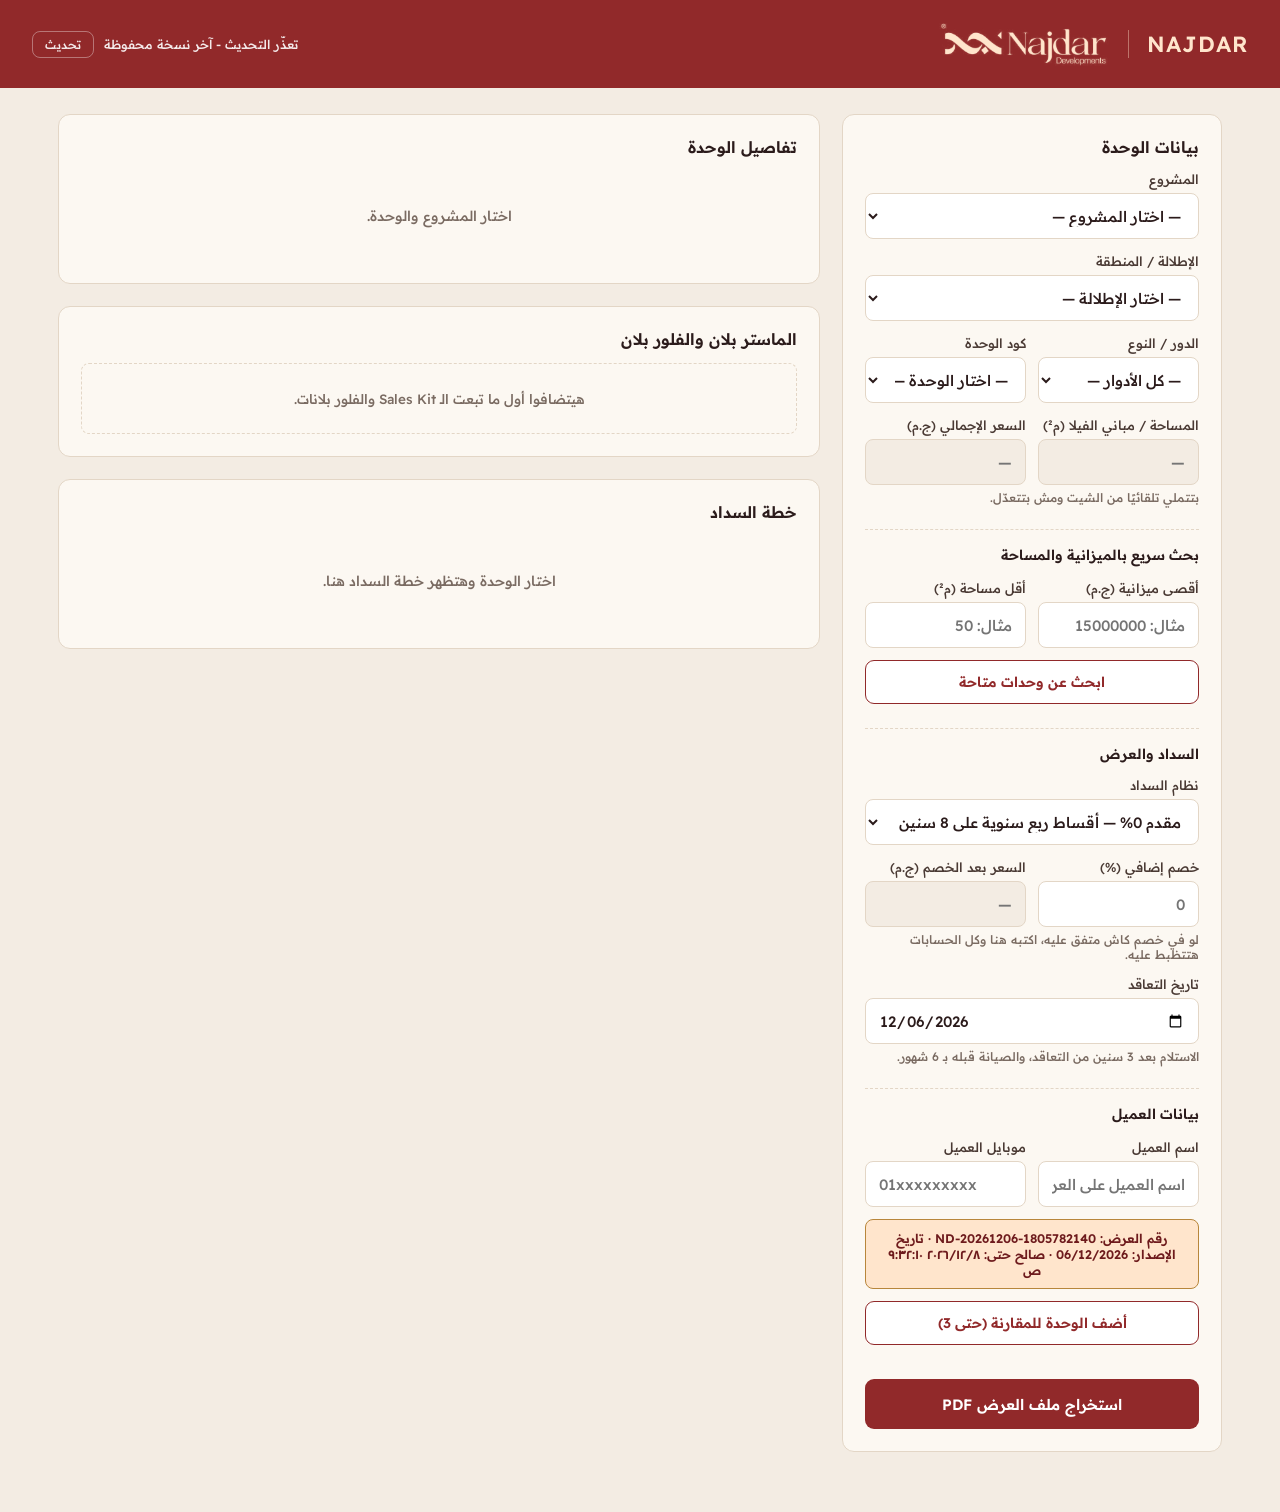
==== index.html @ 5d605995 "Update print statement from 'Hello' to 'Goodbye'" ====
<!DOCTYPE html>
<html lang="ar" dir="rtl">
<head>
<meta charset="UTF-8">
<meta name="viewport" content="width=device-width, initial-scale=1.0, viewport-fit=cover">
<title>NAJDAR — مولّد عروض الأسعار</title>
<link rel="preload" href="5-readex-arabic-600.woff2" as="font" type="font/woff2" crossorigin>
<link rel="preload" href="4-readex-arabic-500.woff2" as="font" type="font/woff2" crossorigin>
<style>
/* arabic */
@font-face {
  font-family: 'Readex Pro';
  font-style: normal;
  font-weight: 500;
  font-display: swap;
  src: url('4-readex-arabic-500.woff2') format('woff2');
  unicode-range: U+0600-06FF, U+0750-077F, U+0870-0891, U+0897-08E1, U+08E3-08FF, U+200C-200E, U+2010-2011, U+204F, U+2E41, U+FB50-FDFF, U+FE70-FE74, U+FE76-FEFC, U+102E0-102FB, U+10E60-10E7E, U+10EC2-10EC7, U+10EC9-10EEE, U+10EF0-10EFF, U+1EE00-1EE03, U+1EE05-1EE1F, U+1EE21-1EE22, U+1EE24, U+1EE27, U+1EE29-1EE32, U+1EE34-1EE37, U+1EE39, U+1EE3B, U+1EE42, U+1EE47, U+1EE49, U+1EE4B, U+1EE4D-1EE4F, U+1EE51-1EE52, U+1EE54, U+1EE57, U+1EE59, U+1EE5B, U+1EE5D, U+1EE5F, U+1EE61-1EE62, U+1EE64, U+1EE67-1EE6A, U+1EE6C-1EE72, U+1EE74-1EE77, U+1EE79-1EE7C, U+1EE7E, U+1EE80-1EE89, U+1EE8B-1EE9B, U+1EEA1-1EEA3, U+1EEA5-1EEA9, U+1EEAB-1EEBB, U+1EEF0-1EEF1;
}
/* latin-ext */
@font-face {
  font-family: 'Readex Pro';
  font-style: normal;
  font-weight: 500;
  font-display: swap;
  src: url('8-readex-latin-ext-500.woff2') format('woff2');
  unicode-range: U+0100-02BA, U+02BD-02C5, U+02C7-02CC, U+02CE-02D7, U+02DD-02FF, U+0304, U+0308, U+0329, U+1D00-1DBF, U+1E00-1E9F, U+1EF2-1EFF, U+2020, U+20A0-20AB, U+20AD-20C4, U+2113, U+2C60-2C7F, U+A720-A7FF;
}
/* latin */
@font-face {
  font-family: 'Readex Pro';
  font-style: normal;
  font-weight: 500;
  font-display: swap;
  src: url('6-readex-latin-500.woff2') format('woff2');
  unicode-range: U+0000-00FF, U+0131, U+0152-0153, U+02BB-02BC, U+02C6, U+02DA, U+02DC, U+0304, U+0308, U+0329, U+2000-206F, U+20AC, U+2122, U+2191, U+2193, U+2212, U+2215, U+FEFF, U+FFFD;
}
/* arabic */
@font-face {
  font-family: 'Readex Pro';
  font-style: normal;
  font-weight: 600;
  font-display: swap;
  src: url('5-readex-arabic-600.woff2') format('woff2');
  unicode-range: U+0600-06FF, U+0750-077F, U+0870-0891, U+0897-08E1, U+08E3-08FF, U+200C-200E, U+2010-2011, U+204F, U+2E41, U+FB50-FDFF, U+FE70-FE74, U+FE76-FEFC, U+102E0-102FB, U+10E60-10E7E, U+10EC2-10EC7, U+10EC9-10EEE, U+10EF0-10EFF, U+1EE00-1EE03, U+1EE05-1EE1F, U+1EE21-1EE22, U+1EE24, U+1EE27, U+1EE29-1EE32, U+1EE34-1EE37, U+1EE39, U+1EE3B, U+1EE42, U+1EE47, U+1EE49, U+1EE4B, U+1EE4D-1EE4F, U+1EE51-1EE52, U+1EE54, U+1EE57, U+1EE59, U+1EE5B, U+1EE5D, U+1EE5F, U+1EE61-1EE62, U+1EE64, U+1EE67-1EE6A, U+1EE6C-1EE72, U+1EE74-1EE77, U+1EE79-1EE7C, U+1EE7E, U+1EE80-1EE89, U+1EE8B-1EE9B, U+1EEA1-1EEA3, U+1EEA5-1EEA9, U+1EEAB-1EEBB, U+1EEF0-1EEF1;
}
/* latin-ext */
@font-face {
  font-family: 'Readex Pro';
  font-style: normal;
  font-weight: 600;
  font-display: swap;
  src: url('9-readex-latin-ext-600.woff2') format('woff2');
  unicode-range: U+0100-02BA, U+02BD-02C5, U+02C7-02CC, U+02CE-02D7, U+02DD-02FF, U+0304, U+0308, U+0329, U+1D00-1DBF, U+1E00-1E9F, U+1EF2-1EFF, U+2020, U+20A0-20AB, U+20AD-20C4, U+2113, U+2C60-2C7F, U+A720-A7FF;
}
/* latin */
@font-face {
  font-family: 'Readex Pro';
  font-style: normal;
  font-weight: 600;
  font-display: swap;
  src: url('7-readex-latin-600.woff2') format('woff2');
  unicode-range: U+0000-00FF, U+0131, U+0152-0153, U+02BB-02BC, U+02C6, U+02DA, U+02DC, U+0304, U+0308, U+0329, U+2000-206F, U+20AC, U+2122, U+2191, U+2193, U+2212, U+2215, U+FEFF, U+FFFD;
}
</style>
<style>
:root{--red:#91292A;--red2:#6E1B1D;--ink:#2B1B1B;--cream:#FFE5CC;--glacier:#F3ECE3;--paper:#FCF8F2;--line:#E3D6C6;--gold:#B8863B;--mut:#7A6B62}
*{box-sizing:border-box;margin:0;padding:0}
html{scroll-padding-top:env(safe-area-inset-top,0px)}
body{padding-top:env(safe-area-inset-top,0px);padding-bottom:env(safe-area-inset-bottom,0px)}
body{font-family:'Readex Pro',sans-serif;background:var(--glacier);color:var(--ink);min-height:100dvh}
header{background:var(--red);color:#fff;padding:22px 32px;display:flex;justify-content:space-between;align-items:center;flex-wrap:wrap;gap:10px}
.brand{display:flex;align-items:center;gap:18px;direction:ltr}
.brand img{height:44px;width:auto;display:block}
.brand span{font-size:22px;font-weight:600;letter-spacing:1px;color:var(--cream);padding-inline-start:18px;border-inline-start:1px solid rgba(255,229,204,.4)}
.sync{font-size:12.5px;opacity:.9;display:flex;gap:10px;align-items:center}
.sync button{background:transparent;color:#fff;border:1px solid rgba(255,255,255,.4);border-radius:8px;padding:5px 12px;font:inherit;font-size:12px;cursor:pointer}
.wrap{max-width:1200px;margin:0 auto;padding:26px 18px 60px;display:grid;grid-template-columns:380px 1fr;gap:22px}
.wrap>*{min-width:0}
@media(max-width:940px){.wrap{grid-template-columns:1fr}}
.card{background:var(--paper);border:1px solid var(--line);border-radius:12px;padding:22px}
.card h2{font-size:16px;font-weight:600;margin-bottom:14px}
label{display:block;font-size:13px;font-weight:500;margin:14px 0 6px;color:#4a3a34}
input,select{width:100%;padding:11px 13px;border:1.5px solid var(--line);border-radius:8px;font:inherit;font-size:15px;background:#fff;color:var(--ink);min-height:46px}
input[readonly]{background:#F3ECE3;color:var(--ink);font-weight:600;cursor:default}
input:focus,select:focus,button:focus-visible,a:focus-visible{outline:2px solid var(--gold);outline-offset:1px}
.row2{display:grid;grid-template-columns:1fr 1fr;gap:12px}
.hint{font-size:12px;color:var(--mut);margin-top:5px}
.btn{width:100%;margin-top:22px;background:var(--red);color:#fff;border:none;border-radius:9px;padding:15px;font:inherit;font-size:15px;font-weight:600;cursor:pointer;display:flex;justify-content:center;align-items:center;text-decoration:none;min-height:50px}
.btn:hover{background:var(--red2)}.btn:disabled{opacity:.6;cursor:wait}
#saveBar{background:var(--cream);color:var(--red2);border:1.5px solid var(--red);margin-top:10px;display:none}
.stack{display:flex;flex-direction:column;gap:22px}
.facts{display:grid;grid-template-columns:repeat(4,1fr);gap:10px}
@media(max-width:640px){.facts{grid-template-columns:repeat(2,1fr)}}
.fact{background:#fff;border:1px solid var(--line);border-radius:8px;padding:11px 13px}
.fact span{font-size:12px;color:var(--mut)}
.fact b{display:block;font-size:16px;margin-top:3px;direction:ltr;text-align:right}
.fact.key b{color:var(--red)}
.tbl{max-height:440px;overflow:auto;border:1px solid var(--line);border-radius:8px;background:#fff;margin-top:14px}
table{width:100%;border-collapse:collapse;font-size:13px;direction:rtl}
th{position:sticky;top:0;background:var(--red);color:#fff;font-weight:500;padding:9px 10px;text-align:right}
td{padding:7px 10px;border-bottom:1px solid #f0e8dc;white-space:nowrap}
tr.dp td{background:#F6EBDD;font-weight:600}
tr.mt td{background:#FFE5CC;font-weight:600;color:var(--red2)}
tr.tot td{background:var(--red);color:#fff;font-weight:600}
.empty{padding:36px 16px;text-align:center;color:var(--mut);font-size:14px}
.ph{border:1.5px dashed var(--line);border-radius:8px;padding:26px;text-align:center;color:var(--mut);font-size:13.5px}
#toast{position:fixed;bottom:20px;left:50%;transform:translateX(-50%);background:var(--red2);color:#fff;padding:11px 18px;border-radius:9px;font-size:14px;opacity:0;transition:opacity .25s;pointer-events:none;max-width:88%;text-align:center}
h2.sec{font-size:14px;font-weight:600;margin:24px 0 2px;padding-top:16px;border-top:1px dashed var(--line)}
.btn2{width:100%;margin-top:12px;background:#fff;color:var(--red);border:1.5px solid var(--red);border-radius:9px;padding:11px;font:inherit;font-size:14px;font-weight:600;cursor:pointer;min-height:44px}
.btn2:hover{background:var(--cream)}
.offerline{margin-top:12px;background:var(--cream);border:1px solid var(--gold);border-radius:8px;padding:10px 12px;font-size:12.5px;color:var(--red2);font-weight:600;text-align:center}
#results{margin-top:12px;display:none;border:1px solid var(--line);border-radius:8px;background:#fff;max-height:280px;overflow:auto}
.resrow{display:flex;justify-content:space-between;align-items:center;gap:8px;padding:10px 12px;border-bottom:1px solid #f0e8dc;cursor:pointer;font-size:13.5px}
.resrow:hover{background:var(--cream)}
.resrow .c{font-weight:600;direction:ltr}
.resrow .d{color:var(--mut);font-size:12px}
.chips{display:flex;flex-wrap:wrap;gap:8px;margin-top:12px}
.chip{background:var(--red);color:#fff;border-radius:20px;padding:5px 12px;font-size:12.5px;display:flex;gap:8px;align-items:center;direction:ltr}
.chip button{background:transparent;border:none;color:#fff;cursor:pointer;font-size:14px;padding:0}
.cmptbl{overflow-x:auto;border:1px solid var(--line);border-radius:8px;background:#fff}
.cmptbl table{direction:rtl}
.cmptbl th,.cmptbl td{text-align:right;white-space:nowrap}
.cmptbl th:first-child{position:sticky;right:0;background:var(--red)}
.cmptbl td:first-child{position:sticky;right:0;background:#FBF7F1;font-weight:600}

</style>
</head>
<body>
<header>
  <div class="brand"><img id="logoImg" alt="Najdar Developments"><span>NAJDAR</span></div>
  <div class="sync"><span id="syncTxt">جاري تحميل الوحدات…</span><button id="refreshBtn" type="button">تحديث</button></div>
</header>
<div class="wrap">
  <div class="card">
    <h2>بيانات الوحدة</h2>
    <label for="project">المشروع</label>
    <select id="project"></select>
    <label for="view">الإطلالة / المنطقة</label>
    <select id="view"></select>
    <div class="row2">
      <div><label for="level">الدور / النوع</label><select id="level"></select></div>
      <div><label for="unit">كود الوحدة</label><select id="unit"></select></div>
    </div>
    <div class="row2">
      <div><label for="area">المساحة / مباني الفيلا (م²)</label><input id="area" type="text" readonly tabindex="-1" placeholder="—"></div>
      <div><label for="price">السعر الإجمالي (ج.م)</label><input id="price" type="text" readonly tabindex="-1" placeholder="—"></div>
    </div>
    <div class="hint">بتتملي تلقائيًا من الشيت ومش بتتعدّل.</div>
    <h2 class="sec">بحث سريع بالميزانية والمساحة</h2>
    <div class="row2">
      <div><label for="budget">أقصى ميزانية (ج.م)</label><input id="budget" type="number" min="0" inputmode="numeric" placeholder="مثال: 15000000"></div>
      <div><label for="minArea">أقل مساحة (م²)</label><input id="minArea" type="number" min="0" inputmode="numeric" placeholder="مثال: 50"></div>
    </div>
    <button class="btn2" id="searchBtn" type="button">ابحث عن وحدات متاحة</button>
    <div id="results"></div>
    <h2 class="sec">السداد والعرض</h2>
    <label for="plan">نظام السداد</label>
    <select id="plan">
      <option value="a">مقدم 0% — أقساط ربع سنوية على 8 سنين</option>
      <option value="b">مقدم 5% — أقساط ربع سنوية على 9 سنين</option>
      <option value="c">مقدم 10% — أقساط ربع سنوية على 10 سنين</option>
    </select>
    <div class="row2">
      <div><label for="disc">خصم إضافي (%)</label><input id="disc" type="number" min="0" max="90" step="0.5" inputmode="decimal" placeholder="0"></div>
      <div><label for="netPrice">السعر بعد الخصم (ج.م)</label><input id="netPrice" type="text" readonly tabindex="-1" placeholder="—"></div>
    </div>
    <div class="hint">لو في خصم كاش متفق عليه، اكتبه هنا وكل الحسابات هتتظبط عليه.</div>
    <label for="dpDate">تاريخ التعاقد</label>
    <input id="dpDate" type="date">
    <div class="hint">الاستلام بعد 3 سنين من التعاقد، والصيانة قبله بـ 6 شهور.</div>
    <h2 class="sec">بيانات العميل</h2>
    <div class="row2">
      <div><label for="cName">اسم العميل</label><input id="cName" maxlength="45" type="text" placeholder="اسم العميل على العرض"></div>
      <div><label for="cPhone">موبايل العميل</label><input id="cPhone" maxlength="22" type="tel" inputmode="tel" placeholder="01xxxxxxxxx"></div>
    </div>
    <div class="offerline" id="offerLine"></div>
    <button class="btn2" id="cmpBtn" type="button">أضف الوحدة للمقارنة (حتى 3)</button>
    <div class="chips" id="chips"></div>
    <button class="btn" id="exportBtn" type="button">استخراج ملف العرض PDF</button>
    <a class="btn" id="saveBar" target="_blank" rel="noopener">افتح / احفظ ملف الـ PDF</a>
  </div>
  <div class="stack">
    <div class="card">
      <h2>تفاصيل الوحدة</h2>
      <div id="unitInfo"><div class="empty">اختار المشروع والوحدة.</div></div>
    </div>
    <div class="card" id="cmpCard" style="display:none">
      <h2>مقارنة الوحدات</h2>
      <div id="cmpArea"></div>
    </div>
    <div class="card">
      <h2>الماستر بلان والفلور بلان</h2>
      <div class="ph">هيتضافوا أول ما تبعت الـ Sales Kit والفلور بلانات.</div>
    </div>
    <div class="card">
      <h2>خطة السداد <span id="planTag" style="font-weight:400;font-size:13px;color:var(--mut)"></span></h2>
      <div id="payArea"><div class="empty">اختار الوحدة وهتظهر خطة السداد هنا.</div></div>
    </div>
  </div>
</div>
<div id="toast" role="status"></div>
<script src="2-units-data.js"></script>
<script>
const LOGO='[data-uri]';  /* لوجو Najdar (كريمي شفاف) */
const CONFIG = {
  SHEET_XLSX_URL: 'https://docs.google.com/spreadsheets/d/1DQTmWHmKkkNNI5mcQDg3P0dzelndi-9m/export?format=xlsx',
  AVAILABLE_WORDS: ['available','متاح'],
  AUTO_REFRESH_SEC: 3600,
  MAINT_PCT: 0.10,
  MAINT_MONTHS_BEFORE: 6,
  DELIVERY_MONTHS: 36,
  SALES_KIT_PAGES: [],
};
const PLANS = {
  a:{name:'0% DP — 8 Years',  ar:'مقدم 0% — 8 سنين',  dp:0,    n:32},
  b:{name:'5% DP — 9 Years',  ar:'مقدم 5% — 9 سنين',  dp:.05,  n:36},
  c:{name:'10% DP — 10 Years',ar:'مقدم 10% — 10 سنين',dp:.10,  n:40},
};
const PROJECTS = {halo:'Halo Mall', meray:'Meray 2'};
const ISSUED = new Date();
const EXPIRES = new Date(ISSUED.getTime()+48*60*60*1000);
const OFFER_NO = 'ND-' + ISSUED.getFullYear() + String(ISSUED.getMonth()+1).padStart(2,'0') + String(ISSUED.getDate()).padStart(2,'0') + '-' + String(crypto.getRandomValues(new Uint32Array(1))[0]);
const $ = id => document.getElementById(id);
$('logoImg').src=LOGO;
const fmt = n => Math.round(n).toLocaleString('en-US');
const pct = p => (p*100).toFixed(3).replace(/\.?0+$/,'') + '%';
const dstr = d => String(d.getDate()).padStart(2,'0')+'/'+String(d.getMonth()+1).padStart(2,'0')+'/'+d.getFullYear();
function addMonths(d,m){ const x=new Date(d), day=x.getDate(); x.setDate(1); x.setMonth(x.getMonth()+m); const last=new Date(x.getFullYear(),x.getMonth()+1,0).getDate(); x.setDate(Math.min(day,last)); return x; }
function toast(m,ms){ const t=$('toast'); t.textContent=m; t.style.opacity=1; clearTimeout(t._h); t._h=setTimeout(()=>t.style.opacity=0,ms||3500); }
$('offerLine').textContent = 'رقم العرض: '+OFFER_NO+' · تاريخ الإصدار: '+dstr(ISSUED)+' · صالح حتى: '+EXPIRES.toLocaleString('ar-EG',{timeZone:'Africa/Cairo'});

/* ============ تحميل الوحدات: لايف من الشيت، واحتياطي النسخة المحفوظة ============ */
const num = v => { const n=parseFloat(String(v==null?'':v).replace(/[^0-9.\-]/g,'')); return isNaN(n)?0:n; };
const isAvail = u => CONFIG.AVAILABLE_WORDS.some(w=>String(u.status||'').trim().toLowerCase()===w.toLowerCase());
function mapSheetRows(header, rows, mapper){
  const H=header.map(h=>String(h||'').trim().toLowerCase()), ix=n=>H.indexOf(n.trim().toLowerCase());
  return rows.map(r=>mapper(ix,r)).filter(u=>u&&u.code);
}
function unitsFromWorkbook(wb){
  const out=[];
  const halo=wb.Sheets['Inventory'];
  if(halo){
    const rows=XLSX.utils.sheet_to_json(halo,{header:1,defval:''});
    if(rows.length>1) out.push(...mapSheetRows(rows[0],rows.slice(1),(ix,r)=>{
      const g=n=>{const i=ix(n); return i<0?'':r[i];};
      const u={p:'halo',view:String(g('View')).trim(),level:String(g('Level')).trim(),code:String(g('Code')).trim(),
        typ:String(g('Actev.')).trim(),inA:num(g('Indoor Area')),outA:num(g('Outdoor Area')),inM:num(g('Indoor Meter Price')),
        outM:num(g('Outdoor Meter Price')),inP:num(g('INdoor Price')),outP:num(g('Outdoor Price')),total:num(g('Total Price')),status:String(g('Status')).trim()};
      if(!u.total) u.total=u.inP+u.outP;
      return u;
    }).filter(isAvail));
  }
  const mer=wb.Sheets['Meray 2 Availability'];
  if(mer){
    const rows=XLSX.utils.sheet_to_json(mer,{header:1,defval:''});
    /* الصف الأول عنوان المشروع، التاني هو الهيدر */
    const hi=rows.findIndex(r=>r.some(c=>String(c).toLowerCase().includes('villa')));
    if(hi>=0) out.push(...mapSheetRows(rows[hi],rows.slice(hi+1),(ix,r)=>{
      const g=n=>{const i=ix(n); return i<0?'':r[i];};
      const status=String(r[12]||'').trim();
      const no=String(g('VILLA NO')).trim();
      if(!no) return null;
      return {p:'meray',view:'Compound A',level:String(g('TYPE')).trim(),code:'V'+no,typ:String(g('TYPE')).trim(),
        inA:num(g('T. Building Area Net SQM')),outA:num(g('GARDEN')),inM:0,outM:0,inP:0,outP:0,
        total:num(g(' T. Price ')),status,land:num(g('Land Area SQM')),roof:num(g('open area in roof'))};
    }).filter(isAvail));
  }
  return out;
}
let UNITS=[], _xlsxP=null;
function ensureXLSX(){
  if(window.XLSX) return Promise.resolve();
  if(!_xlsxP) _xlsxP=new Promise((res,rej)=>{
    const s=document.createElement('script'); s.src='3-xlsx.full.min.js';
    s.onload=res; s.onerror=()=>{ _xlsxP=null; rej(new Error('xlsx lib failed')); };
    document.head.appendChild(s);
  });
  return _xlsxP;
}
function setUnits(list){ UNITS=list; keepSelection(fillProjects); CMP=CMP.filter(c=>findUnit(c)); renderCmp(); $('saveBar').style.display='none'; }
function syncLabel(){
  let t=''; try{ t=localStorage.getItem('nd_time'); }catch(e){}
  const tm=t?new Date(t):null;
  return tm?tm.toLocaleTimeString('ar-EG',{hour:'2-digit',minute:'2-digit'})+' '+tm.toLocaleDateString('ar-EG',{day:'numeric',month:'numeric'}):'';
}
async function loadUnits(manual){
  if(!UNITS.length){
    let cached=null;
    try{ cached=JSON.parse(localStorage.getItem('nd_units')||'null'); }catch(e){}
    setUnits((cached&&cached.length)?cached:BAKED_UNITS);
    $('syncTxt').textContent=cached?('آخر نسخة محفوظة: '+syncLabel()):'وحدات محفوظة — 21/11/2026';
  }
  if(manual) $('syncTxt').textContent='جاري التحديث…';
  try{
    await ensureXLSX();
    const r=await fetch(CONFIG.SHEET_XLSX_URL+(CONFIG.SHEET_XLSX_URL.includes('?')?'&':'?')+'t='+Date.now(),{cache:'no-store',credentials:'omit',signal:AbortSignal.timeout(15000)});
    if(!r.ok) throw new Error('HTTP '+r.status);
    const wb=XLSX.read(await r.arrayBuffer(),{type:'array'});
    const live=unitsFromWorkbook(wb);
    if(!wb.Sheets['Inventory'] || !wb.Sheets['Meray 2 Availability']) throw new Error('missing required tabs');
    setUnits(live);
    try{ localStorage.setItem('nd_units',JSON.stringify(live)); localStorage.setItem('nd_time',new Date().toISOString()); }catch(e){}
    $('syncTxt').textContent='محدّث لايف من الشيت — '+syncLabel();
    if(manual) toast('اتحدّثت الوحدات من الشيت.');
  }catch(e){
    $('syncTxt').textContent='تعذّر التحديث - آخر نسخة محفوظة '+syncLabel();
    if(manual) toast('مقدرتش أوصل للشيت لايف. بعرض آخر نسخة محفوظة.');
  }
  lastLoad=Date.now();
}
let lastLoad=0;
function keepSelection(fn){
  const pr=$('project').value, v=$('view').value, l=$('level').value, c=$('unit').value, oldP=$('price').value;
  fn();
  if(pr){ $('project').value=pr; fillViews(); }
  if(v){ $('view').value=v; fillLevels(); }
  if(l){ $('level').value=l; fillCodes(); }
  if(c){
    $('unit').value=c;
    if($('unit').value===c){ showUnit(); if(oldP && $('price').value!==oldP) toast('سعر الوحدة '+c+' اتغيّر في الشيت — راجع العرض.',6000); }
    else toast('الوحدة '+c+' بقت مش متاحة (اتباعت أو اتشالت).',6000);
  }
}
if(CONFIG.AUTO_REFRESH_SEC>0){
  setInterval(()=>{ if(!document.hidden) loadUnits(false); }, CONFIG.AUTO_REFRESH_SEC*1000);
  document.addEventListener('visibilitychange',()=>{ if(!document.hidden && Date.now()-lastLoad>3600000) loadUnits(false); });
}

/* ============ القوايم ============ */
const uniq = a => [...new Set(a)].filter(x=>x!==''&&x!=null);
function opts(list,ph){ return '<option value="">'+ph+'</option>'+list.map(v=>`<option>${v}</option>`).join(''); }
function fillProjects(){
  const ps=uniq(UNITS.map(u=>u.p));
  $('project').innerHTML='<option value="">— اختار المشروع —</option>'+ps.map(p=>`<option value="${p}">${PROJECTS[p]||p}</option>`).join('');
  fillViews();
}
function fillViews(){
  const p=$('project').value;
  $('view').innerHTML=opts(uniq(UNITS.filter(u=>!p||u.p===p).map(u=>u.view)).sort(),'— اختار الإطلالة —');
  fillLevels();
}
function fillLevels(){
  const p=$('project').value, v=$('view').value;
  const L=uniq(UNITS.filter(u=>(!p||u.p===p)&&(!v||u.view===v)).map(u=>u.level));
  $('level').innerHTML=opts(L,'— كل الأدوار —'); fillCodes();
}
function fillCodes(){
  const p=$('project').value, v=$('view').value, l=$('level').value;
  const L=UNITS.filter(u=>(!p||u.p===p)&&(!v||u.view===v)&&(!l||u.level===l));
  $('unit').innerHTML='<option value="">'+(L.length?'— اختار الوحدة —':'مفيش وحدات متاحة')+'</option>'+L.map(u=>`<option value="${u.code}">${u.code}</option>`).join('');
  showUnit();
}
const cur = () => UNITS.find(u=>u.code===$('unit').value && (!$('project').value||u.p===$('project').value) && (!$('view').value||u.view===$('view').value));
const unitArea = u => +(u.land ? u.inA : u.inA+u.outA).toFixed(2);
function discPct(){ return Math.min(Math.max(parseFloat($('disc').value)||0,0),90)/100; }
function showUnit(){
  const u=cur(), d=discPct();
  $('area').value=u?unitArea(u):'';
  $('price').value=u?Math.round(u.total):'';
  $('netPrice').value=u&&d>0?fmt(u.total*(1-d)):'';
  if(!u){ $('unitInfo').innerHTML='<div class="empty">اختار المشروع والوحدة.</div>'; renderTable(); return; }
  let facts=`<div class="fact"><span>الكود</span><b>${u.code}</b></div>
    <div class="fact"><span>المشروع</span><b>${PROJECTS[u.p]||u.p}</b></div>
    <div class="fact"><span>الإطلالة / الدور</span><b>${[u.view,u.level].filter(Boolean).join(' / ')||'—'}</b></div>
    <div class="fact"><span>النشاط</span><b>${u.typ||'—'}</b></div>`;
  if(u.land){ facts+=`<div class="fact"><span>مساحة الأرض</span><b>${u.land} م²</b></div>
    <div class="fact"><span>مساحة المباني</span><b>${u.inA} م²</b></div>
    <div class="fact"><span>الجاردن</span><b>${u.outA} م²</b></div>
    <div class="fact"><span>الروف المفتوح</span><b>${u.roof} م²</b></div>`; }
  else { facts+=`<div class="fact"><span>مساحة داخلية</span><b>${u.inA} م²</b></div>
    <div class="fact"><span>مساحة خارجية</span><b>${u.outA} م²</b></div>
    <div class="fact"><span>سعر المتر داخلي</span><b>${fmt(u.inM)}</b></div>`; }
  facts+=`<div class="fact key"><span>الإجمالي</span><b>${fmt(u.total)}</b></div>`;
  $('unitInfo').innerHTML=`<div class="facts">${facts}</div>`;
  renderTable();
}

/* ============ البحث العكسي ============ */
function doSearch(){
  const b=parseFloat($('budget').value)||0, a=parseFloat($('minArea').value)||0;
  if(!b&&!a){ toast('اكتب ميزانية أو مساحة الأول.'); return; }
  const L=UNITS.filter(u=>(!b||u.total<=b)&&(!a||unitArea(u)>=a)).sort((x,y)=>x.total-y.total);
  const R=$('results');
  if(!L.length){ R.style.display='block'; R.innerHTML='<div class="empty">مفيش وحدات مطابقة — جرّب توسّع البحث.</div>'; return; }
  R.style.display='block';
  R.innerHTML=L.slice(0,40).map(u=>`<div class="resrow" data-p="${u.p}" data-v="${u.view}" data-l="${u.level}" data-c="${u.code}">
    <span class="c">${u.code}</span><span class="d">${PROJECTS[u.p]||u.p} · ${unitArea(u)} م²</span><span class="c">${fmt(u.total)}</span></div>`).join('')
    +(L.length>40?`<div class="hint" style="padding:8px 12px">+ ${L.length-40} وحدة تانية — ضيّق البحث.</div>`:'');
  R.querySelectorAll('.resrow').forEach(el=>el.addEventListener('click',()=>{
    $('project').value=el.dataset.p; fillViews();
    $('view').value=el.dataset.v; fillLevels();
    if(el.dataset.l){ $('level').value=el.dataset.l; fillCodes(); }
    $('unit').value=el.dataset.c; showUnit();
    R.style.display='none';
    window.scrollTo({top:0,behavior:'smooth'});
    toast('اتختارت الوحدة '+el.dataset.c);
  }));
}

/* ============ حسابات السداد ============ */
function scheduleFor(u, planKey, d0, disc){
  const list=u.total, P=list*(1-(disc||0));
  if(P<=0) return null;
  const pl=PLANS[planKey], rows=[];
  const q=(1-pl.dp)/pl.n;
  if(pl.dp>0) rows.push({kind:'dp',name:'المقدم',en:'Down Payment',date:new Date(d0),amt:P*pl.dp,pct:pl.dp});
  for(let i=1;i<=pl.n;i++)
    rows.push({kind:'in',name:'القسط '+i,en:'Installment '+i,date:addMonths(d0,(pl.dp>0?i:i-1)*3),amt:P*q,pct:q});
  const mDate=addMonths(d0,CONFIG.DELIVERY_MONTHS-CONFIG.MAINT_MONTHS_BEFORE);
  const mRow={kind:'mt',name:'الصيانة (10%)',en:'Maintenance (10%)',date:mDate,amt:P*CONFIG.MAINT_PCT,pct:CONFIG.MAINT_PCT};
  const at=rows.findIndex(r=>r.date>mDate); at<0?rows.push(mRow):rows.splice(at,0,mRow);
  return {rows,P,list,pl,q,maint:mRow.amt,mDate,deliver:addMonths(d0,CONFIG.DELIVERY_MONTHS),d0,
    monthly:P*q/3, grand:P+mRow.amt};
}
function schedule(){
  const u=cur(); if(!u) return null;
  return scheduleFor(u, $('plan').value, $('dpDate').valueAsDate||new Date(), discPct());
}
function renderTable(){
  const s=schedule(); $('planTag').textContent=s?'· '+s.pl.ar:'';
  if(!s){ $('payArea').innerHTML='<div class="empty">اختار الوحدة وهتظهر خطة السداد هنا.</div>'; return; }
  const d=discPct();
  let h=`<div class="facts">
    <div class="fact"><span>السعر${d>0?' (قبل الخصم)':''}</span><b>${fmt(s.list)}</b></div>
    ${d>0?`<div class="fact key"><span>بعد خصم ${pct(d)}</span><b>${fmt(s.P)}</b></div>`:''}
    <div class="fact"><span>المقدم (${Math.round(s.pl.dp*100)}%)</span><b>${fmt(s.P*s.pl.dp)}</b></div>
    <div class="fact key"><span>القسط الربع سنوي</span><b>${fmt(s.P*s.q)}</b></div>
    <div class="fact"><span>المعادل الشهري</span><b>${fmt(s.monthly)}</b></div>
    <div class="fact"><span>الصيانة (10%) — ${dstr(s.mDate)}</span><b>${fmt(s.maint)}</b></div>
    <div class="fact key"><span>الإجمالي شامل الصيانة</span><b>${fmt(s.grand)}</b></div></div>
    <div class="hint">الاستلام المتوقع: ${dstr(s.deliver)} · الصيانة خارج السعر وبتتدفع قبل الاستلام بـ 6 شهور.</div>
    <div class="tbl"><table><thead><tr><th>البند</th><th>التاريخ</th><th>المبلغ (ج.م)</th><th>%</th></tr></thead><tbody>`;
  s.rows.forEach(r=>{ h+=`<tr class="${r.kind==='in'?'':r.kind}"><td>${r.name}</td><td>${dstr(r.date)}</td><td>${fmt(r.amt)}</td><td>${pct(r.pct)}</td></tr>`; });
  h+=`<tr class="tot"><td>الإجمالي (سعر الوحدة)</td><td></td><td>${fmt(s.P)}</td><td>100%</td></tr>
      <tr class="tot"><td>الصيانة (خارج السعر)</td><td></td><td>${fmt(s.maint)}</td><td>10%</td></tr>
      <tr class="tot"><td>الإجمالي شامل الصيانة</td><td></td><td>${fmt(s.grand)}</td><td></td></tr></tbody></table></div>`;
  $('payArea').innerHTML=h;
}

/* ============ المقارنة ============ */
let CMP=[];
function findUnit(code){ return UNITS.find(u=>u.code===code); }
function renderCmp(){
  const box=$('cmpCard');
  if(!CMP.length){ box.style.display='none'; $('chips').innerHTML=''; return; }
  box.style.display='block';
  $('chips').innerHTML=CMP.map(c=>`<span class="chip">${c}<button type="button" data-c="${c}" title="إزالة">×</button></span>`).join('');
  $('chips').querySelectorAll('button').forEach(b=>b.addEventListener('click',()=>{ CMP=CMP.filter(x=>x!==b.dataset.c); renderCmp(); }));
  const d0=$('dpDate').valueAsDate||new Date(), disc=discPct();
  const us=CMP.map(findUnit).filter(Boolean);
  const rowsDef=[
    ['المشروع',u=>PROJECTS[u.p]||u.p],
    ['الإطلالة / الدور',u=>[u.view,u.level].filter(Boolean).join(' / ')||'—'],
    ['المساحة',u=>unitArea(u)+' م²'],
    ['السعر',u=>fmt(u.total*(1-disc))],
    ['القسط الربع سنوي',u=>{const s=scheduleFor(u,$('plan').value,d0,disc);return fmt(s.P*s.q);}],
    ['المعادل الشهري',u=>{const s=scheduleFor(u,$('plan').value,d0,disc);return fmt(s.monthly);}],
    ['الصيانة (10%)',u=>{const s=scheduleFor(u,$('plan').value,d0,disc);return fmt(s.maint);}],
    ['الإجمالي شامل الصيانة',u=>{const s=scheduleFor(u,$('plan').value,d0,disc);return fmt(s.grand);}],
  ];
  let h='<div class="cmptbl"><table><thead><tr><th></th>'+us.map(u=>`<th>${u.code}</th>`).join('')+'</tr></thead><tbody>';
  rowsDef.forEach(rw=>{ h+='<tr><td>'+rw[0]+'</td>'+us.map(u=>`<td>${rw[1](u)}</td>`).join('')+'</tr>'; });
  h+='</tbody></table></div><div class="hint">الحسابات على نظام السداد والخصم المختارين حاليًا.</div>';
  $('cmpArea').innerHTML=h;
}

/* ============ PDF ============ */
const _arCache={};
function arImg(str,pt,weight,color){
  const key=str+'|'+pt+'|'+weight+'|'+color;
  if(_arCache[key]) return _arCache[key];
  const SS=3, fs=pt*SS;
  const c=document.createElement('canvas'), x=c.getContext('2d');
  x.font=weight+' '+fs+'px "Readex Pro"'; x.direction='rtl';
  const w=Math.ceil(x.measureText(str).width)+2*SS;
  c.width=w; c.height=Math.ceil(fs*1.5);
  x.font=weight+' '+fs+'px "Readex Pro"'; x.direction='rtl';
  x.fillStyle=color; x.textBaseline='alphabetic'; x.textAlign='left';
  x.fillText(str,SS,fs*1.15);
  const out={data:c.toDataURL('image/png'),w_mm:w/SS*0.2646,h_mm:c.height/SS*0.2646,asc_mm:fs*1.15/SS*0.2646};
  _arCache[key]=out; return out;
}
function arText(doc,str,x,baseY,o){
  o=o||{}; const img=arImg(String(str),o.pt||9,o.weight||500,o.color||'#2B1B1B');
  let ix=x; if(o.align==='right') ix=x-img.w_mm; else if(o.align==='center') ix=x-img.w_mm/2;
  doc.addImage(img.data,'PNG',ix,baseY-img.asc_mm,img.w_mm,img.h_mm);
  return img.w_mm;
}
function drawPaymentPage(doc,W,H,s,u){
  const INK='#2B1B1B',RED='#91292A',MUT='#7A6B62',LINE='#E3D6C6';
  doc.setFillColor('#F3ECE3'); doc.rect(0,0,W,H,'F');
  const TW=210, X0=(W-TW)/2, MT=12, HB=30; doc.setFillColor(RED); doc.rect(X0,MT,TW,HB,'F');
  doc.addImage(LOGO,'PNG',X0+TW-34,MT+3,30,30*134/522);
  arText(doc,'خطة السداد — '+s.pl.ar,X0+6,MT+9,{pt:13,weight:600,color:'#FFFFFF'});
  const info1='الوحدة: '+u.code+' · المشروع: '+(PROJECTS[u.p]||u.p)+' · '+[u.view,u.level].filter(Boolean).join(' / ');
  const info2='المساحة: '+unitArea(u)+' م² · التعاقد: '+dstr(s.d0)+' · الاستلام: '+dstr(s.deliver);
  arText(doc,info1,X0+6,MT+16,{pt:8.5,color:'#FFE5CC'});
  arText(doc,info2,X0+6,MT+22,{pt:8.5,color:'#FFE5CC'});
  const cn=$('cName').value.trim(), cp=$('cPhone').value.trim();
  arText(doc,(cn?'العميل: '+cn:'')+(cn&&cp?' · ':'')+(cp?'موبايل: '+cp:''),X0+TW-38,MT+16,{pt:8.5,color:'#FFE5CC',align:'right'});
  arText(doc,'رقم العرض: '+OFFER_NO+' · الإصدار: '+dstr(ISSUED)+' · ساري 48 ساعة',X0+TW-38,MT+22,{pt:8.5,color:'#FFE5CC',align:'right'});
  let y=MT+HB;
  arText(doc,'المعادل الشهري: '+fmt(s.monthly)+' ج.م · الإجمالي شامل الصيانة: '+fmt(s.grand)+' ج.م',X0+TW/2,y+6,{pt:9,weight:600,color:RED,align:'center'}); y+=9;
  const d=discPct();
  if(d>0){
    arText(doc,'سعر الوحدة: '+fmt(s.list)+' ج.م · خصم إضافي: '+pct(d)+' · السعر بعد الخصم: '+fmt(s.P)+' ج.م',X0+TW/2,y+7,{pt:9.5,weight:600,color:RED,align:'center'});
    y+=10;
  }
  const all=s.rows.map(r=>({ar:r.name,v:[dstr(r.date),fmt(r.amt),pct(r.pct)],kind:r.kind}));
  all.push({ar:'الإجمالي (سعر الوحدة)',v:['',fmt(s.P),'100%'],kind:'tot'});
  all.push({ar:'الصيانة (خارج السعر)',v:['',fmt(s.maint),'10%'],kind:'tot'});
  all.push({ar:'الإجمالي شامل الصيانة',v:['',fmt(s.grand),''],kind:'tot'});
  const x0=X0, tw=TW, topY=y, botY=H-13;
  const rh=Math.min(8.5,(botY-topY)/(all.length+1)), fs=Math.min(10,rh*2.0);
  const cw=[tw*.36,tw*.20,tw*.28,tw*.16];
  let yy=topY;
  const line=(arName,vals,fill,color,bold)=>{
    doc.setFillColor(fill); doc.setDrawColor(LINE); doc.rect(x0,yy,tw,rh,'FD');
    doc.setTextColor(color); doc.setFont('helvetica',bold?'bold':'normal'); doc.setFontSize(fs);
    let x=x0;
    arText(doc,arName,x+tw-4,yy+rh/2+fs*0.09,{pt:fs*0.95,weight:bold?600:500,color:color,align:'right'});
    vals.forEach((v,i)=>{ const cx=x+tw-cw[0]-cw.slice(1).slice(0,i+1).reduce((a,b)=>a+b,0);
      if(/[\u0600-\u06ff]/.test(String(v))) arText(doc,v,cx+cw[i+1]-4,yy+rh/2+fs*0.09,{pt:fs*0.95,weight:600,color,align:'right'}); else doc.text(String(v),cx+cw[i+1]-4,yy+rh/2+fs*0.125,{align:'right'}); });
    yy+=rh;
  };
  line('البند',['التاريخ','المبلغ (ج.م)','النسبة'],RED,'#FFFFFF',true);
  all.forEach((r,i)=>line(r.ar,r.v, r.kind==='mt'?'#FFE5CC':r.kind==='dp'?'#F6EBDD':r.kind==='tot'?RED:(i%2?'#FBF7F1':'#FFFFFF'), r.kind==='mt'?'#6E1B1D':r.kind==='tot'?'#FFFFFF':INK, r.kind!=='in'));
  arText(doc,'العرض ساري لمدة 48 ساعة من تاريخ الإصدار · Najdar Developments',W/2,H-6,{pt:8,color:MUT,align:'center'});
}
function drawComparePage(doc,W,H,us){
  const RED='#91292A',INK='#2B1B1B',MUT='#7A6B62',LINE='#E3D6C6';
  doc.setFillColor('#F3ECE3'); doc.rect(0,0,W,H,'F');
  const TW=210, X0=(W-TW)/2, MT=14;
  doc.setFillColor(RED); doc.rect(X0+TW-37,MT-4,37,13,'F'); doc.addImage(LOGO,'PNG',X0+TW-34,MT-2,30,30*134/522);
  arText(doc,'مقارنة الوحدات — '+PLANS[$('plan').value].ar,X0,MT+8,{pt:13,weight:600,color:RED});
  const d0=$('dpDate').valueAsDate||new Date(), disc=discPct();
  const rows=[
    ['المشروع',u=>PROJECTS[u.p]||u.p,1],
    ['الإطلالة / الدور',u=>[u.view,u.level].filter(Boolean).join(' / ')||'—',1],
    ['المساحة (م²)',u=>String(unitArea(u)),0],
    ['السعر (ج.م)',u=>fmt(u.total*(1-disc)),0],
    ['القسط الربع سنوي',u=>fmt(scheduleFor(u,$('plan').value,d0,disc).P*scheduleFor(u,$('plan').value,d0,disc).q),0],
    ['المعادل الشهري',u=>fmt(scheduleFor(u,$('plan').value,d0,disc).monthly),0],
    ['الصيانة (10%)',u=>fmt(scheduleFor(u,$('plan').value,d0,disc).maint),0],
    ['الإجمالي شامل الصيانة',u=>fmt(scheduleFor(u,$('plan').value,d0,disc).grand),0],
  ];
  const lw=52, cw=(TW-lw)/us.length; let y=MT+12, rh=12;
  const cell=(x,w,fill)=>{ doc.setFillColor(fill); doc.setDrawColor(LINE); doc.rect(x,y,w,rh,'FD'); };
  cell(X0+TW-lw,lw,RED); us.forEach((u,i)=>{ cell(X0+i*cw,cw,RED); arText(doc,u.code,X0+i*cw+cw/2,y+rh/2+3,{pt:11,weight:600,color:'#FFFFFF',align:'center'}); });
  y+=rh;
  rows.forEach((rw,ri)=>{
    const fill=ri%2?'#FBF7F1':'#FFFFFF';
    cell(X0+TW-lw,lw,fill); arText(doc,rw[0],X0+TW-4,y+rh/2+3,{pt:9,weight:600,color:INK,align:'right'});
    us.forEach((u,i)=>{ cell(X0+i*cw,cw,fill);
      if(rw[2]) arText(doc,rw[1](u),X0+i*cw+cw/2,y+rh/2+3,{pt:9,color:INK,align:'center'});
      else { doc.setTextColor(INK); doc.setFont('helvetica','normal'); doc.setFontSize(10); doc.text(String(rw[1](u)),X0+i*cw+cw/2,y+rh/2+3.5,{align:'center'}); }
    });
    y+=rh;
  });
  arText(doc,'رقم العرض: '+OFFER_NO+' · ساري 48 ساعة · Najdar Developments',W/2,H-6,{pt:8,color:MUT,align:'center'});
}
let _jspdfP=null;
function ensureJsPDF(){
  if(window.jspdf) return Promise.resolve();
  if(!_jspdfP) _jspdfP=new Promise((res,rej)=>{
    const s=document.createElement('script'); s.src='3-jspdf.umd.min.js';
    s.onload=res; s.onerror=()=>{ _jspdfP=null; rej(new Error('PDF library failed to load')); };
    document.head.appendChild(s);
  });
  return _jspdfP;
}
if('requestIdleCallback' in window) requestIdleCallback(()=>ensureJsPDF()); else setTimeout(()=>ensureJsPDF(),4000);
async function generateDoc(){
  await ensureJsPDF();
  try{ await document.fonts.load('600 16px "Readex Pro"'); await document.fonts.load('500 16px "Readex Pro"'); await document.fonts.ready; }catch(e){}
  const {jsPDF}=window.jspdf, W=420, H=297, s=schedule(), u=cur();
  const doc=new jsPDF({orientation:'landscape',unit:'mm',format:'a3',compress:true});
  CONFIG.SALES_KIT_PAGES.forEach(img=>{ doc.addImage(img,'JPEG',0,0,W,H); doc.addPage('a3','landscape'); });
  drawPaymentPage(doc,W,H,s,u);
  const us=CMP.map(findUnit).filter(Boolean);
  if(us.length>=2){ doc.addPage('a3','landscape'); drawComparePage(doc,W,H,us); }
  const nm=['Najdar-Offer',$('unit').value].filter(Boolean).join('-')+'.pdf';
  return {blob:doc.output('blob'),nm};
}
let _url=null;
$('exportBtn').addEventListener('click',async()=>{
  if(!schedule()){ toast('اختار الوحدة الأول.'); return; }
  const b=$('exportBtn'); b.disabled=true; b.textContent='جاري تجهيز الملف…';
  try{
    const {blob,nm}=await generateDoc();
    if(_url) URL.revokeObjectURL(_url); _url=URL.createObjectURL(blob);
    const a=$('saveBar'); a.href=_url; a.download=nm; a.style.display='flex';
    const f=new File([blob],nm,{type:'application/pdf'});
    const isTouch=window.matchMedia('(pointer:coarse)').matches;
    if(isTouch&&navigator.canShare&&navigator.canShare({files:[f]})){
      navigator.share({files:[f],title:nm}).catch(()=>{});
    }else{
      const d=document.createElement('a'); d.href=_url; d.download=nm;
      document.body.appendChild(d); d.click(); d.remove();
      toast('اتحفظ الملف في مجلد التنزيلات: '+nm);
    }
    b.textContent='✓ الملف جاهز';
  }catch(e){ toast('حصلت مشكلة أثناء الاستخراج: '+e.message); b.textContent='استخراج ملف العرض PDF'; }
  finally{ b.disabled=false; setTimeout(()=>b.textContent='استخراج ملف العرض PDF',2500); }
});

/* ============ ربط الأحداث ============ */
$('project').addEventListener('change',fillViews);
$('view').addEventListener('change',fillLevels);
$('level').addEventListener('change',fillCodes);
$('unit').addEventListener('change',showUnit);
$('searchBtn').addEventListener('click',doSearch);
$('cmpBtn').addEventListener('click',()=>{
  const u=cur(); if(!u){ toast('اختار الوحدة الأول.'); return; }
  if(CMP.includes(u.code)){ toast('الوحدة دي موجودة في المقارنة.'); return; }
  if(CMP.length>=3){ toast('المقارنة حتى 3 وحدات بس.'); return; }
  CMP.push(u.code); renderCmp();
});
['plan','dpDate','disc'].forEach(id=>$(id).addEventListener('input',()=>{ const u=cur(); if(u){ $('netPrice').value=discPct()>0?fmt(u.total*(1-discPct())):''; } renderTable(); if(CMP.length) renderCmp(); }));
['view','level','unit','project','area','price','plan','dpDate','disc','cName','cPhone'].forEach(id=>$(id).addEventListener('input',()=>$('saveBar').style.display='none'));
$('refreshBtn').addEventListener('click',()=>loadUnits(true));
$('dpDate').valueAsDate=new Date();
loadUnits(false);
</script>
</body>
</html>
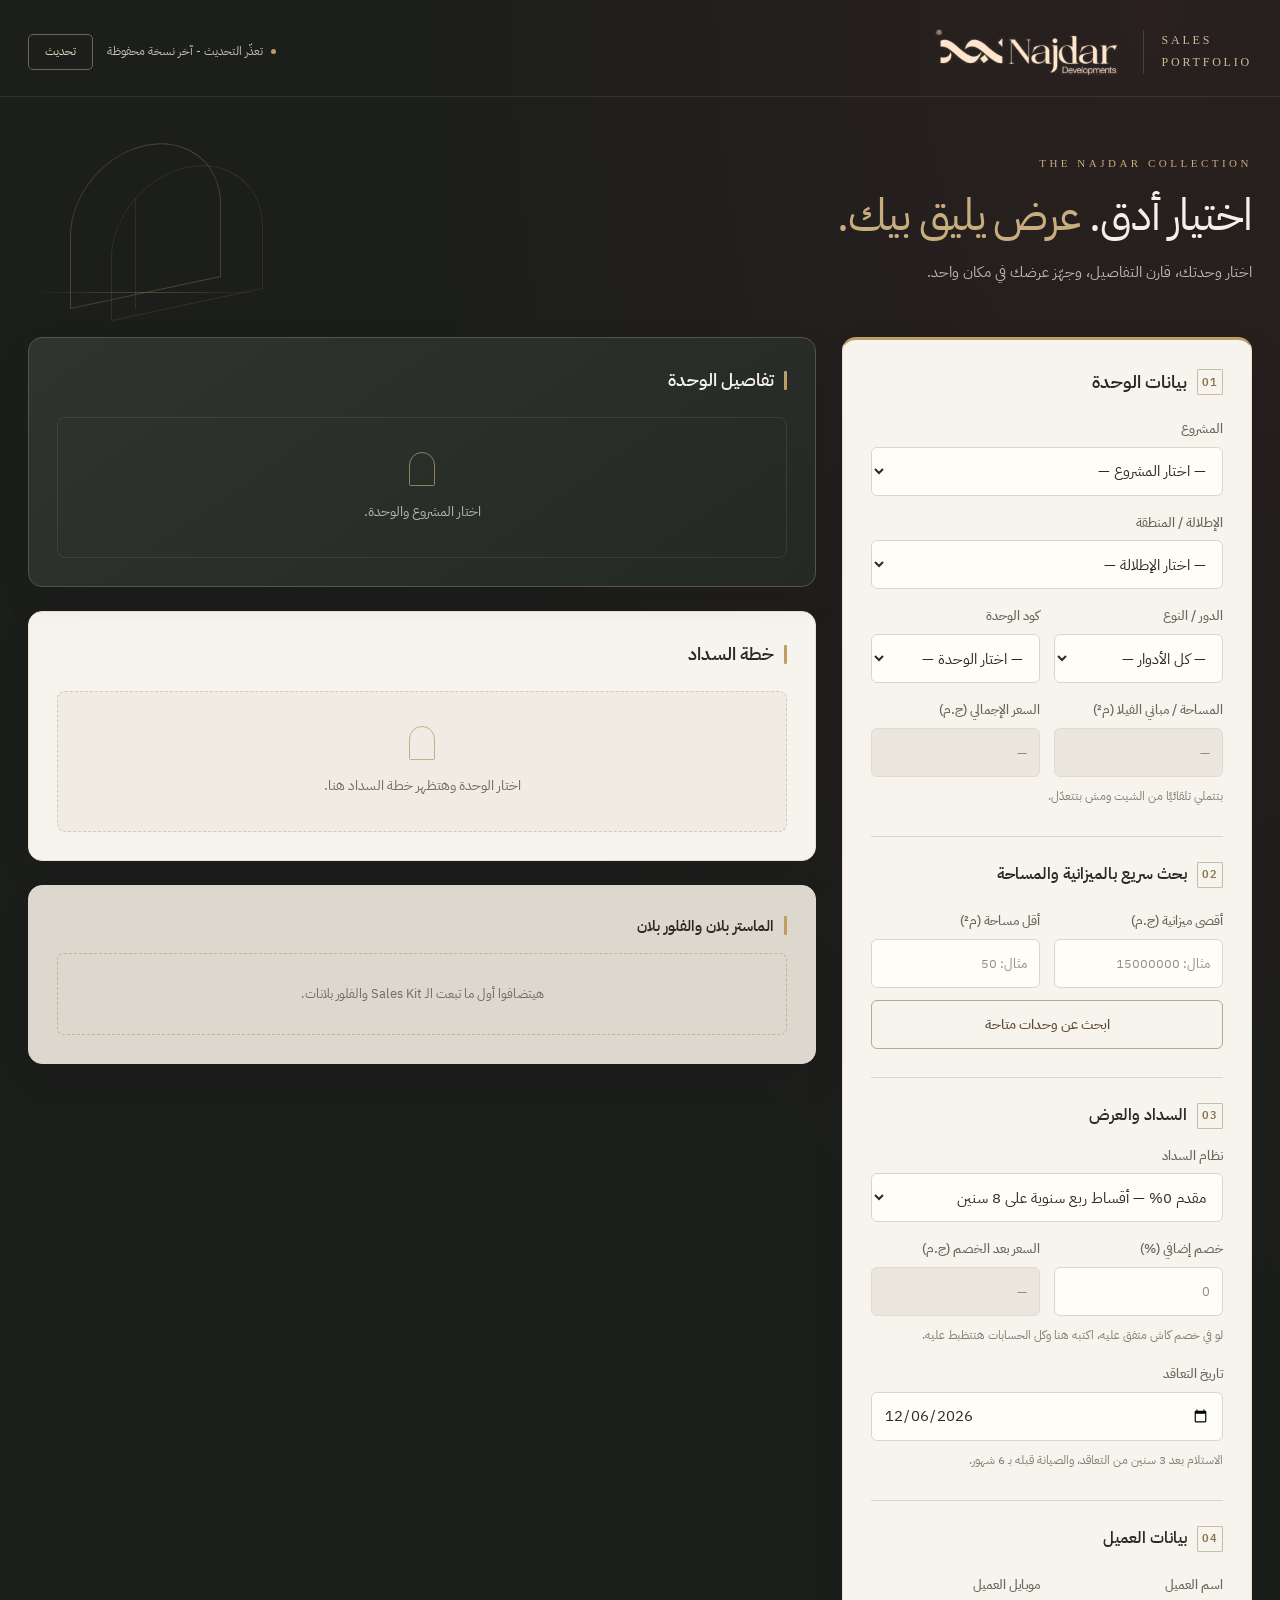
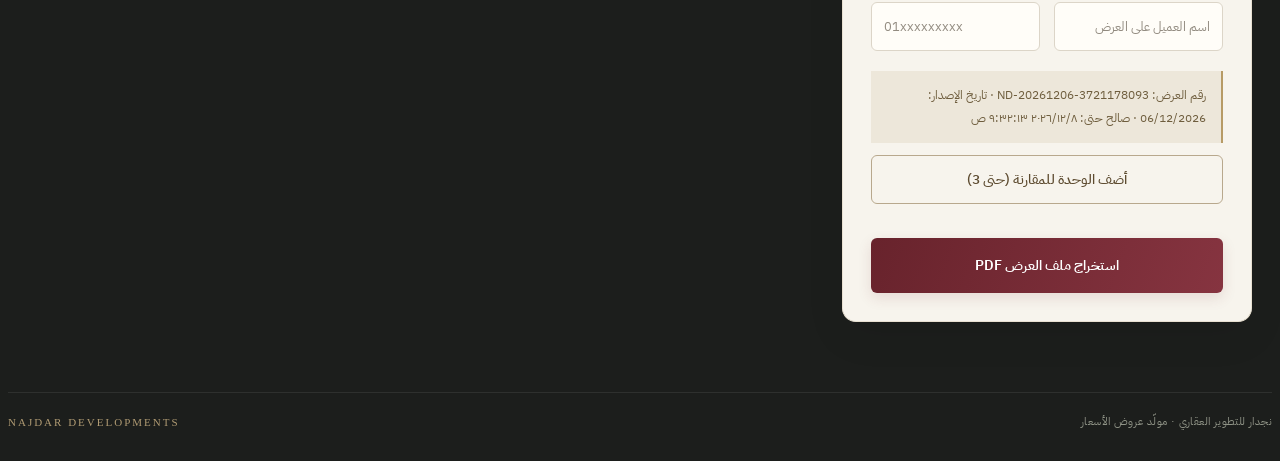
==== commit 4155f819: "Premium visual design v3, preserve all application and PDF logic" ====
--- a/index.html
+++ b/index.html
@@ -124,12 +124,55 @@
 .cmptbl td:first-child{position:sticky;right:0;background:#FBF7F1;font-weight:600}
 
 </style>
+<style id="premium-v3">
+/* Premium visual layer. Application and PDF scripts are unchanged. */
+@font-face{font-family:'Plex Arabic';font-style:normal;font-weight:400;font-display:swap;src:url('3-plex-arabic-400.ttf') format('truetype')}
+@font-face{font-family:'Plex Arabic';font-style:normal;font-weight:500;font-display:swap;src:url('4-plex-arabic-500.ttf') format('truetype')}
+@font-face{font-family:'Plex Arabic';font-style:normal;font-weight:600;font-display:swap;src:url('5-plex-arabic-600.ttf') format('truetype')}
+:root{--red:#792b34;--red2:#5e2029;--ink:#2b2926;--cream:#eee4d2;--glacier:#1c1e1c;--paper:#f7f4ed;--line:#ded8cc;--gold:#bd9e65;--mut:#716b61}
+body{font-family:'Plex Arabic','Readex Pro',sans-serif;background:#1c1e1c;background-image:radial-gradient(ellipse at 90% 0,rgba(121,43,52,.14),transparent 45%);line-height:1.65;-webkit-font-smoothing:antialiased}
+header{background:transparent;max-width:1320px;margin:auto;padding:28px 28px 20px;border-bottom:1px solid #ffffff17;gap:20px}
+.brand{gap:22px}.brand img{height:48px}.brand span{font-family:Georgia,serif;font-weight:400;font-size:12px;letter-spacing:2.8px;line-height:1.8;max-width:120px;color:#cdbb97;border-color:#ffffff25}
+.sync{color:#c3c2b9;opacity:1;gap:14px;font-size:12px;flex-wrap:wrap}.sync span{display:flex;align-items:center;gap:8px}.sync span:before{content:'';width:5px;height:5px;border-radius:50%;background:#bd9e65;flex-shrink:0}.sync button{border-color:#6b6558;border-radius:5px;min-height:36px;padding:4px 16px;color:#e8d8ba;transition:background .2s}.sync button:hover{background:#ffffff0c}
+.hero{max-width:1320px;margin:0 auto;padding:48px 28px 44px;display:flex;align-items:center;justify-content:space-between;gap:36px;position:relative;overflow:hidden;color:#f4f0e7}
+.hero-copy{position:relative;z-index:1}.eyebrow{font-family:Georgia,serif;font-size:11px;letter-spacing:3.5px;color:#c8ad7e;direction:ltr;text-align:right;margin-bottom:12px}.hero h1{font-size:clamp(30px,3.4vw,46px);font-weight:400;letter-spacing:-1.1px;line-height:1.45}.hero h1 span{color:#c8ad7e}.hero p{color:#b8b9b0;font-size:15px;font-weight:400;margin-top:13px}
+.hero-art{width:235px;height:148px;position:relative;margin-inline-end:40px;flex-shrink:0;opacity:.65;direction:ltr}.hero-art:before,.hero-art:after{content:'';position:absolute;inset:0 42px;border:1px solid #bd9e6570;border-radius:110px 110px 0 0;transform:skewY(-12deg)}.hero-art:after{inset:22px 0 -12px 83px;border-color:#bd9e6536}.hero-art i{position:absolute;bottom:0;left:0;width:235px;height:1px;background:linear-gradient(90deg,transparent,#bd9e6580,transparent)}.hero-art i:after{content:'';position:absolute;width:1px;height:110px;background:#bd9e6536;left:107px;bottom:-16px}
+.wrap{max-width:1320px;padding:0 28px 70px;grid-template-columns:410px minmax(0,1fr);gap:26px;align-items:start}
+.card{border-radius:14px;padding:28px;border:1px solid #e8e0d1;box-shadow:0 14px 40px #00000012;overflow:hidden}.card h2{font-size:18px;font-weight:600;margin-bottom:22px;display:flex;align-items:center;gap:10px;line-height:1.6}.card h2:before{content:'';width:3px;height:19px;background:var(--gold);border-radius:1px;flex-shrink:0}
+.wrap>.card{border-top:3px solid var(--gold);counter-reset:sections}.wrap>.card h2{counter-increment:sections}.wrap>.card h2:before{content:'0' counter(sections);font-size:11px;width:24px;height:24px;border:1px solid #c7bda9;color:#89744e;background:transparent;display:inline-flex;align-items:center;justify-content:center;letter-spacing:1px;line-height:1;direction:ltr}
+label{font-size:13px;margin:17px 0 7px;color:#6c655a;font-weight:500;line-height:1.6}
+input,select{border:1px solid #dcd5c8;border-radius:6px;font-size:15px;background:#fffdf8;padding:10px 12px;min-height:49px;transition:border-color .2s,box-shadow .2s;max-width:100%;font-weight:400}input:hover,select:hover{border-color:#b8a889}input:focus,select:focus{outline:0;border-color:#9e824e;box-shadow:0 0 0 3px #bd9e6520}input::placeholder{color:#928b80;font-size:13px}input[readonly]{background:#ebe7de;border-color:#e1dace;font-size:16px;font-weight:600;color:#554a35}.row2{gap:14px}.row2>div{min-width:0}.hint{font-size:12px;line-height:1.9;color:#847c70;margin-top:8px}
+h2.sec{border-top:1px solid #dcd5c8;padding-top:25px;margin:28px 0 6px;font-size:16px}
+.btn,.btn2{border-radius:6px;transition:background .2s,box-shadow .2s,transform .2s;min-height:49px;font-size:14px}.btn{background:linear-gradient(110deg,#68232c,#863440);padding:16px;box-shadow:0 5px 14px #70242d20}.btn:hover{background:#68232c;box-shadow:0 7px 18px #70242d30}.btn2{border:1px solid #b8a88d;background:transparent;color:#5d4b30;font-weight:500;padding:11px}.btn2:hover{background:#e9e2d4}.offerline{border:0;border-inline-start:2px solid #b79b66;background:#ede7da;color:#6e5d3d;text-align:start;border-radius:0;font-size:12px;font-weight:400;line-height:1.9;padding:13px 15px;margin-top:20px}
+.stack{gap:24px}.stack>.card:first-child{background:linear-gradient(145deg,#30342f,#252925);border-color:#565446;color:#f4f0e7;position:relative}.stack>.card:first-child h2{color:#f4f0e7}.stack>.card:first-child .facts{grid-template-columns:repeat(3,minmax(0,1fr));gap:1px;background:#696c5b45;border:1px solid #696c5b45;border-radius:8px;overflow:hidden}.stack>.card:first-child .fact{border:0;border-radius:0;background:#2d312c;padding:18px 16px;min-height:87px}.stack>.card:first-child .fact span{color:#b4b5a8}.stack>.card:first-child .fact b{color:#f1ece1;font-size:18px;font-weight:500;line-height:1.6;overflow-wrap:anywhere}.stack>.card:first-child .fact.key{background:#3a3d31}.stack>.card:first-child .fact.key b{color:#e0c797;font-size:23px}.stack>.card:first-child .empty{color:#b5b6a9;background:transparent;border:1px solid #ffffff15}
+.facts{gap:12px;grid-template-columns:repeat(3,minmax(0,1fr))}.fact{background:#efebe2;border:1px solid #e2dacc;border-radius:7px;padding:16px 14px;min-width:0}.fact span{font-size:12px;line-height:1.8;display:block}.fact b{font-size:20px;line-height:1.5;margin-top:6px;font-weight:600;overflow-wrap:anywhere}.fact.key{background:#eae3d4;border-color:#cdbd9e}.fact.key b{color:#79404a}
+.tbl{border-radius:7px;border-color:#ded5c6;max-height:470px;margin-top:22px;scrollbar-width:thin;scrollbar-color:#baac92 #f0ece3}.tbl th,.cmptbl th{background:#33382f;color:#e8dfcc;padding:13px 14px;font-size:12px}.tbl td,.cmptbl td{padding:11px 14px;border-color:#ebe5da}.tbl tr:nth-child(even):not(.dp):not(.mt):not(.tot) td{background:#faf8f3}.tbl tr.dp td{background:#eee7d8}.tbl tr.mt td{background:#e9dfcb;color:#645131}.tbl tr.tot td{background:#33382f;color:#f3ede0}.cmptbl{border-radius:7px;border-color:#ded5c6}.cmptbl th:first-child{background:#33382f}.cmptbl td:first-child{background:#eee8dc}
+.empty{padding:34px 20px;font-size:14px;font-weight:400;border:1px dashed #d3c9b7;border-radius:8px;background:#f0ece3}.empty:before{content:'';display:block;width:24px;height:32px;border:1px solid #b49a6d;border-radius:16px 16px 2px 2px;margin:0 auto 14px;opacity:.75}.ph{padding:28px 22px;border:1px dashed #cfc6b5;border-radius:7px;line-height:1.9;background:#f0ece3;font-size:13px}.stack>.card:has(.ph){order:3;background:#dcd8ce;border-color:#dcd8ce}.stack>.card:has(.ph) h2{font-size:15px;margin-bottom:15px}.stack>.card:has(.ph) .ph{background:transparent;border-color:#bdb3a1}
+.chip{background:#33382f;color:#e9d7b4;border:1px solid #5e614f;padding:7px 12px;border-radius:5px}.chip button{min-width:24px;min-height:24px;color:#e9d7b4}.chips{gap:7px}.resrow{padding:14px 12px;border-color:#e5dece;font-size:13px;flex-wrap:wrap}.resrow .c:last-child{color:#79404a}.resrow:hover{background:#eee7d8}#results{border-radius:7px}#toast{background:#efe4cd;color:#433822;box-shadow:0 8px 30px #0005;border:1px solid #b39a69;z-index:50}#planTag{font-size:12px!important;font-weight:400;line-height:1.8}#saveBar{background:#e5ddc8;border-color:#b6a170;color:#544326}
+.footer-note{max-width:1264px;margin:0 auto;padding:0 0 30px;color:#8f9386;font-size:11px;display:flex;justify-content:space-between;border-top:1px solid #ffffff14;padding-top:20px;gap:12px;letter-spacing:.4px}.footer-note span:last-child{direction:ltr;font-family:Georgia,serif;letter-spacing:2px;color:#b09b73}
+@media(min-width:1500px){.hero{padding-top:55px;padding-bottom:48px}.wrap{gap:30px;grid-template-columns:430px minmax(0,1fr)}}
+@media(max-width:1000px){.wrap{grid-template-columns:360px minmax(0,1fr);gap:18px}.card{padding:22px}.facts,.stack>.card:first-child .facts{grid-template-columns:repeat(2,minmax(0,1fr))}.hero-art{margin-inline-end:0;width:180px;transform:scale(.85)}.footer-note{margin-inline:28px}}
+@media(max-width:850px){header{padding:22px 22px 17px}.wrap{grid-template-columns:1fr;padding:0 22px 42px;gap:22px}.hero{padding:32px 22px 30px}.hero h1{font-size:34px}.hero-art{height:110px;width:150px;transform:scale(.7);transform-origin:left center}.stack{gap:20px}.card{padding:25px}.facts,.stack>.card:first-child .facts{grid-template-columns:repeat(3,minmax(0,1fr))}.footer-note{margin-inline:22px}}
+@media(max-width:520px){header{padding:20px 18px 15px;gap:18px}.brand{gap:18px}.brand img{height:39px}.brand span{font-size:9px;max-width:90px;letter-spacing:2px;padding-inline-start:15px}.sync{justify-content:space-between;width:100%;font-size:10.5px;gap:8px}.sync button{font-size:11px;min-height:34px;padding-inline:14px}.hero{padding:29px 18px 28px}.hero h1{font-size:30px;letter-spacing:-.8px}.hero p{font-size:13px;line-height:1.9;max-width:300px}.eyebrow{font-size:9px;letter-spacing:2.6px;margin-bottom:10px}.hero-art{position:absolute;inset-inline-end:-55px;top:17px;opacity:.18;transform:scale(.75);z-index:0}.hero-copy{max-width:100%}.wrap{padding:0 12px 34px;gap:18px}.card{padding:22px 17px;border-radius:10px}.card h2{font-size:17px;margin-bottom:18px}.row2{gap:10px}label{font-size:12px}.facts,.stack>.card:first-child .facts{grid-template-columns:repeat(2,minmax(0,1fr))}.fact{padding:14px 11px}.fact b{font-size:18px}.stack>.card:first-child .fact{padding:14px 12px}.stack>.card:first-child .fact b{font-size:17px}.stack>.card:first-child .fact.key b{font-size:21px}.tbl td,.tbl th{padding:10px 8px;font-size:11px}.stack .card h2{flex-wrap:wrap}.footer-note{margin-inline:18px;font-size:10px;flex-wrap:wrap}.ph{padding:20px 15px}.cmptbl{scrollbar-width:thin}input,select{font-size:16px}#plan{font-size:13px}.btn,.btn2{font-size:13px}.hint{font-size:11px}}
+@media(prefers-reduced-motion:reduce){*{transition:none!important;scroll-behavior:auto!important}}
+
+@media(max-width:520px){.row2:has(#level){grid-template-columns:1fr}.row2:has(#level) label{margin-top:13px}}
+
+</style>
 </head>
 <body>
 <header>
-  <div class="brand"><img id="logoImg" alt="Najdar Developments"><span>NAJDAR</span></div>
+  <div class="brand"><img id="logoImg" alt="Najdar Developments"><span>SALES<br>PORTFOLIO</span></div>
   <div class="sync"><span id="syncTxt">جاري تحميل الوحدات…</span><button id="refreshBtn" type="button">تحديث</button></div>
 </header>
+<section class="hero" aria-labelledby="page-title">
+  <div class="hero-copy">
+    <div class="eyebrow">THE NAJDAR COLLECTION</div>
+    <h1 id="page-title">اختيار أدق. <span>عرض يليق بيك.</span></h1>
+    <p>اختار وحدتك، قارن التفاصيل، وجهّز عرضك في مكان واحد.</p>
+  </div>
+  <div class="hero-art" aria-hidden="true"><i></i></div>
+</section>
 <div class="wrap">
   <div class="card">
     <h2>بيانات الوحدة</h2>
@@ -198,6 +241,7 @@
     </div>
   </div>
 </div>
+<footer class="footer-note"><span>نجدار للتطوير العقاري · مولّد عروض الأسعار</span><span>NAJDAR DEVELOPMENTS</span></footer>
 <div id="toast" role="status"></div>
 <script src="2-units-data.js"></script>
 <script>
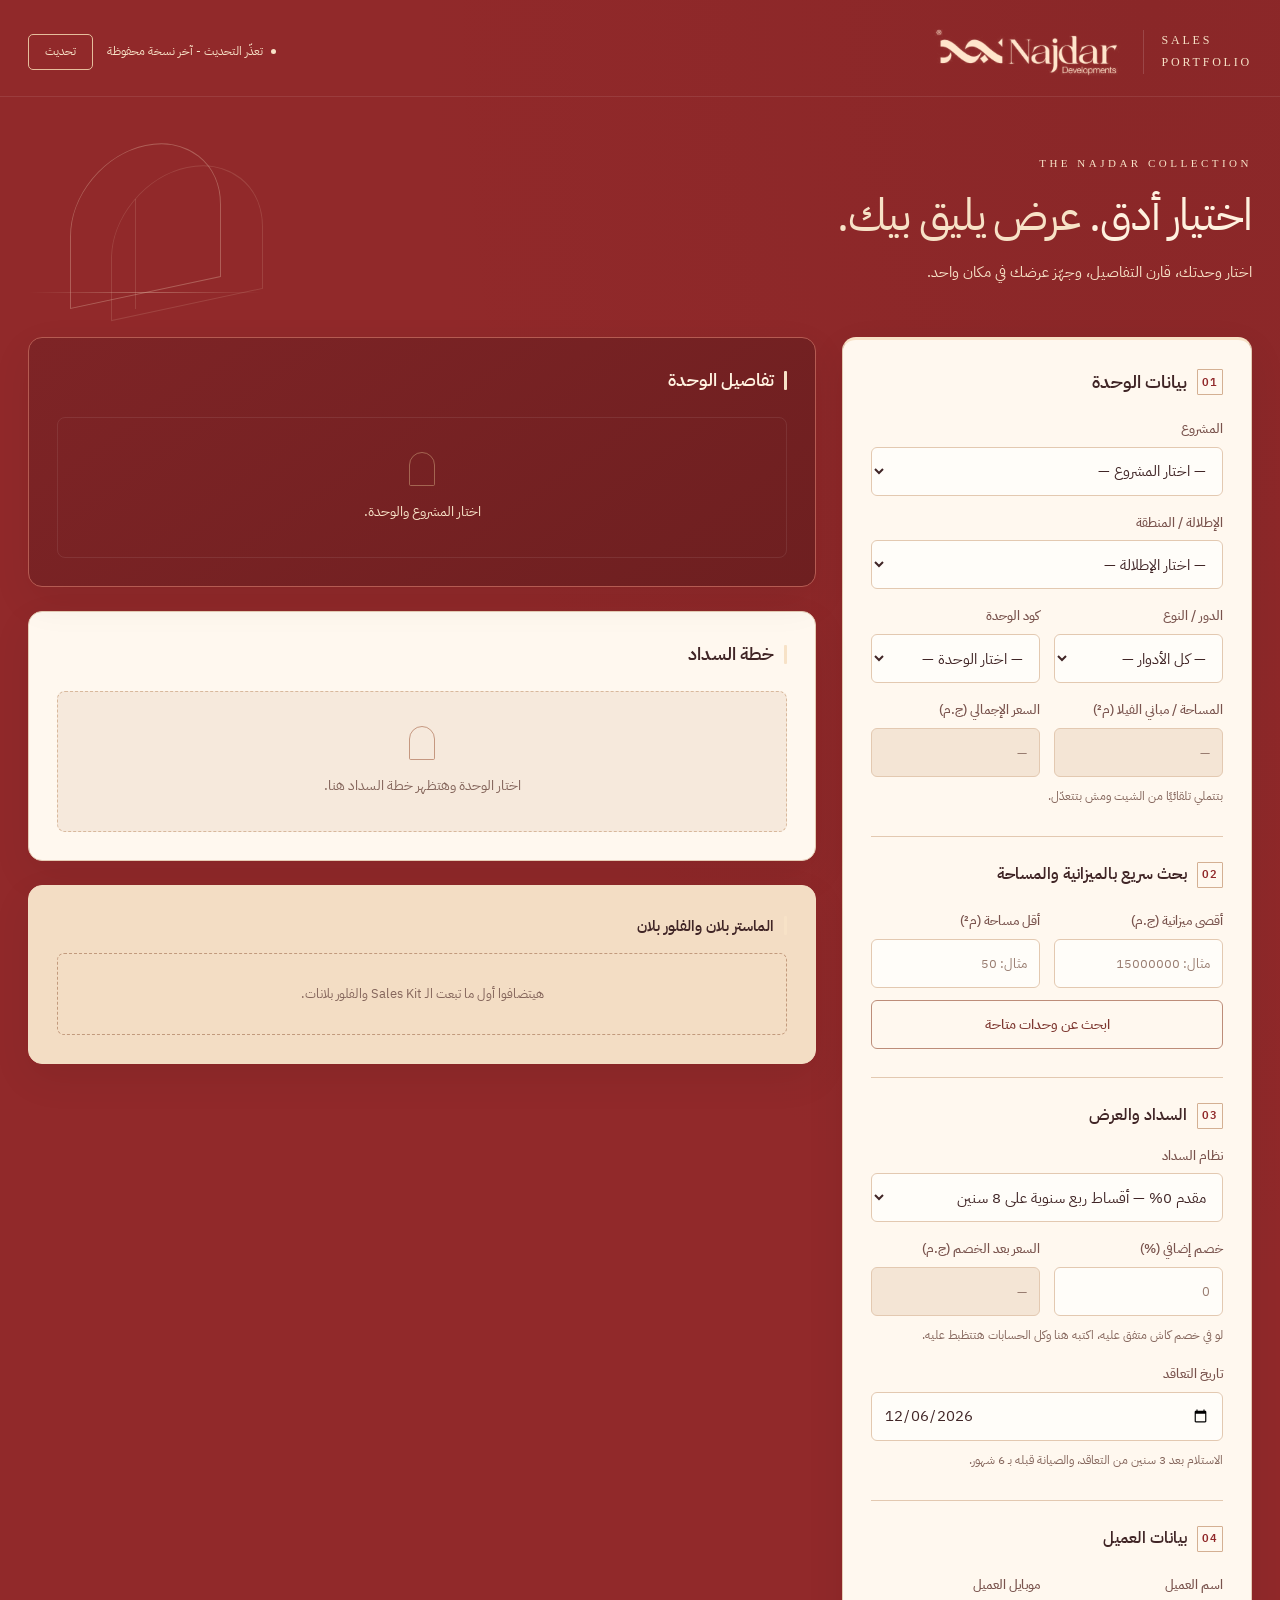
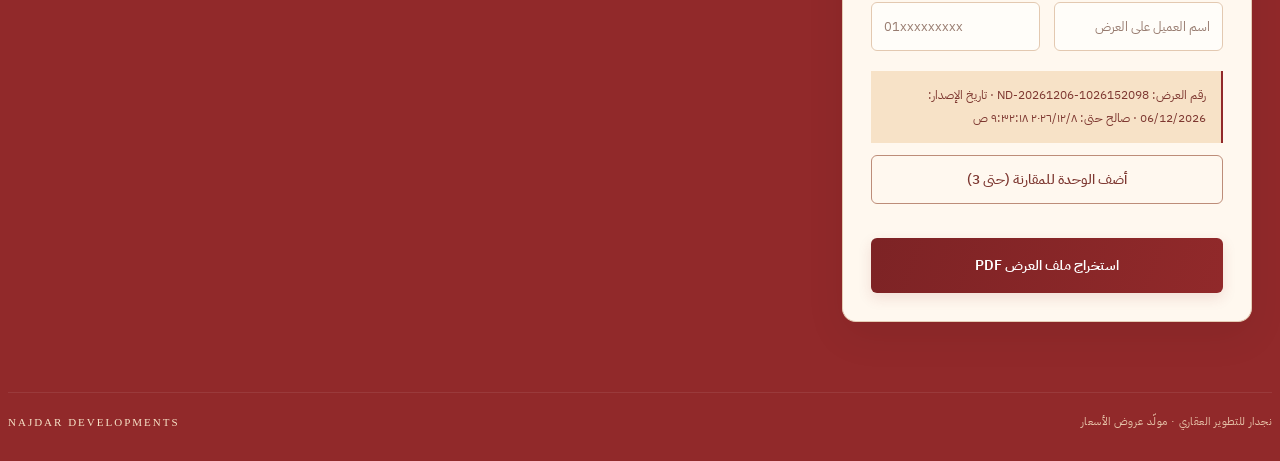
==== commit 8600f867: "Najdar logo palette v4, visual colors only" ====
--- a/index.html
+++ b/index.html
@@ -124,32 +124,32 @@
 .cmptbl td:first-child{position:sticky;right:0;background:#FBF7F1;font-weight:600}
 
 </style>
-<style id="premium-v3">
+<style id="premium-v4">
 /* Premium visual layer. Application and PDF scripts are unchanged. */
 @font-face{font-family:'Plex Arabic';font-style:normal;font-weight:400;font-display:swap;src:url('3-plex-arabic-400.ttf') format('truetype')}
 @font-face{font-family:'Plex Arabic';font-style:normal;font-weight:500;font-display:swap;src:url('4-plex-arabic-500.ttf') format('truetype')}
 @font-face{font-family:'Plex Arabic';font-style:normal;font-weight:600;font-display:swap;src:url('5-plex-arabic-600.ttf') format('truetype')}
-:root{--red:#792b34;--red2:#5e2029;--ink:#2b2926;--cream:#eee4d2;--glacier:#1c1e1c;--paper:#f7f4ed;--line:#ded8cc;--gold:#bd9e65;--mut:#716b61}
-body{font-family:'Plex Arabic','Readex Pro',sans-serif;background:#1c1e1c;background-image:radial-gradient(ellipse at 90% 0,rgba(121,43,52,.14),transparent 45%);line-height:1.65;-webkit-font-smoothing:antialiased}
+:root{--red:#91292a;--red2:#6e1f20;--ink:#402526;--cream:#f7e2c7;--glacier:#91292a;--paper:#fff8ef;--line:#e5ccb5;--gold:#f7e2c7;--mut:#84655b}
+body{font-family:'Plex Arabic','Readex Pro',sans-serif;background:#91292a;background-image:radial-gradient(ellipse at 90% 0,rgba(110,31,32,.2),transparent 45%);line-height:1.65;-webkit-font-smoothing:antialiased}
 header{background:transparent;max-width:1320px;margin:auto;padding:28px 28px 20px;border-bottom:1px solid #ffffff17;gap:20px}
-.brand{gap:22px}.brand img{height:48px}.brand span{font-family:Georgia,serif;font-weight:400;font-size:12px;letter-spacing:2.8px;line-height:1.8;max-width:120px;color:#cdbb97;border-color:#ffffff25}
-.sync{color:#c3c2b9;opacity:1;gap:14px;font-size:12px;flex-wrap:wrap}.sync span{display:flex;align-items:center;gap:8px}.sync span:before{content:'';width:5px;height:5px;border-radius:50%;background:#bd9e65;flex-shrink:0}.sync button{border-color:#6b6558;border-radius:5px;min-height:36px;padding:4px 16px;color:#e8d8ba;transition:background .2s}.sync button:hover{background:#ffffff0c}
-.hero{max-width:1320px;margin:0 auto;padding:48px 28px 44px;display:flex;align-items:center;justify-content:space-between;gap:36px;position:relative;overflow:hidden;color:#f4f0e7}
-.hero-copy{position:relative;z-index:1}.eyebrow{font-family:Georgia,serif;font-size:11px;letter-spacing:3.5px;color:#c8ad7e;direction:ltr;text-align:right;margin-bottom:12px}.hero h1{font-size:clamp(30px,3.4vw,46px);font-weight:400;letter-spacing:-1.1px;line-height:1.45}.hero h1 span{color:#c8ad7e}.hero p{color:#b8b9b0;font-size:15px;font-weight:400;margin-top:13px}
-.hero-art{width:235px;height:148px;position:relative;margin-inline-end:40px;flex-shrink:0;opacity:.65;direction:ltr}.hero-art:before,.hero-art:after{content:'';position:absolute;inset:0 42px;border:1px solid #bd9e6570;border-radius:110px 110px 0 0;transform:skewY(-12deg)}.hero-art:after{inset:22px 0 -12px 83px;border-color:#bd9e6536}.hero-art i{position:absolute;bottom:0;left:0;width:235px;height:1px;background:linear-gradient(90deg,transparent,#bd9e6580,transparent)}.hero-art i:after{content:'';position:absolute;width:1px;height:110px;background:#bd9e6536;left:107px;bottom:-16px}
+.brand{gap:22px}.brand img{height:48px}.brand span{font-family:Georgia,serif;font-weight:400;font-size:12px;letter-spacing:2.8px;line-height:1.8;max-width:120px;color:#f7e2c7;border-color:#ffffff25}
+.sync{color:#f7e2c7;opacity:1;gap:14px;font-size:12px;flex-wrap:wrap}.sync span{display:flex;align-items:center;gap:8px}.sync span:before{content:'';width:5px;height:5px;border-radius:50%;background:#f7e2c7;flex-shrink:0}.sync button{border-color:#e5bd9c;border-radius:5px;min-height:36px;padding:4px 16px;color:#f7e2c7;transition:background .2s}.sync button:hover{background:#ffffff0c}
+.hero{max-width:1320px;margin:0 auto;padding:48px 28px 44px;display:flex;align-items:center;justify-content:space-between;gap:36px;position:relative;overflow:hidden;color:#fff1df}
+.hero-copy{position:relative;z-index:1}.eyebrow{font-family:Georgia,serif;font-size:11px;letter-spacing:3.5px;color:#f7e2c7;direction:ltr;text-align:right;margin-bottom:12px}.hero h1{font-size:clamp(30px,3.4vw,46px);font-weight:400;letter-spacing:-1.1px;line-height:1.45}.hero h1 span{color:#f7e2c7}.hero p{color:#f7e2c7;font-size:15px;font-weight:400;margin-top:13px}
+.hero-art{width:235px;height:148px;position:relative;margin-inline-end:40px;flex-shrink:0;opacity:.65;direction:ltr}.hero-art:before,.hero-art:after{content:'';position:absolute;inset:0 42px;border:1px solid #f7e2c770;border-radius:110px 110px 0 0;transform:skewY(-12deg)}.hero-art:after{inset:22px 0 -12px 83px;border-color:#f7e2c736}.hero-art i{position:absolute;bottom:0;left:0;width:235px;height:1px;background:linear-gradient(90deg,transparent,#f7e2c780,transparent)}.hero-art i:after{content:'';position:absolute;width:1px;height:110px;background:#f7e2c736;left:107px;bottom:-16px}
 .wrap{max-width:1320px;padding:0 28px 70px;grid-template-columns:410px minmax(0,1fr);gap:26px;align-items:start}
-.card{border-radius:14px;padding:28px;border:1px solid #e8e0d1;box-shadow:0 14px 40px #00000012;overflow:hidden}.card h2{font-size:18px;font-weight:600;margin-bottom:22px;display:flex;align-items:center;gap:10px;line-height:1.6}.card h2:before{content:'';width:3px;height:19px;background:var(--gold);border-radius:1px;flex-shrink:0}
-.wrap>.card{border-top:3px solid var(--gold);counter-reset:sections}.wrap>.card h2{counter-increment:sections}.wrap>.card h2:before{content:'0' counter(sections);font-size:11px;width:24px;height:24px;border:1px solid #c7bda9;color:#89744e;background:transparent;display:inline-flex;align-items:center;justify-content:center;letter-spacing:1px;line-height:1;direction:ltr}
-label{font-size:13px;margin:17px 0 7px;color:#6c655a;font-weight:500;line-height:1.6}
-input,select{border:1px solid #dcd5c8;border-radius:6px;font-size:15px;background:#fffdf8;padding:10px 12px;min-height:49px;transition:border-color .2s,box-shadow .2s;max-width:100%;font-weight:400}input:hover,select:hover{border-color:#b8a889}input:focus,select:focus{outline:0;border-color:#9e824e;box-shadow:0 0 0 3px #bd9e6520}input::placeholder{color:#928b80;font-size:13px}input[readonly]{background:#ebe7de;border-color:#e1dace;font-size:16px;font-weight:600;color:#554a35}.row2{gap:14px}.row2>div{min-width:0}.hint{font-size:12px;line-height:1.9;color:#847c70;margin-top:8px}
-h2.sec{border-top:1px solid #dcd5c8;padding-top:25px;margin:28px 0 6px;font-size:16px}
-.btn,.btn2{border-radius:6px;transition:background .2s,box-shadow .2s,transform .2s;min-height:49px;font-size:14px}.btn{background:linear-gradient(110deg,#68232c,#863440);padding:16px;box-shadow:0 5px 14px #70242d20}.btn:hover{background:#68232c;box-shadow:0 7px 18px #70242d30}.btn2{border:1px solid #b8a88d;background:transparent;color:#5d4b30;font-weight:500;padding:11px}.btn2:hover{background:#e9e2d4}.offerline{border:0;border-inline-start:2px solid #b79b66;background:#ede7da;color:#6e5d3d;text-align:start;border-radius:0;font-size:12px;font-weight:400;line-height:1.9;padding:13px 15px;margin-top:20px}
-.stack{gap:24px}.stack>.card:first-child{background:linear-gradient(145deg,#30342f,#252925);border-color:#565446;color:#f4f0e7;position:relative}.stack>.card:first-child h2{color:#f4f0e7}.stack>.card:first-child .facts{grid-template-columns:repeat(3,minmax(0,1fr));gap:1px;background:#696c5b45;border:1px solid #696c5b45;border-radius:8px;overflow:hidden}.stack>.card:first-child .fact{border:0;border-radius:0;background:#2d312c;padding:18px 16px;min-height:87px}.stack>.card:first-child .fact span{color:#b4b5a8}.stack>.card:first-child .fact b{color:#f1ece1;font-size:18px;font-weight:500;line-height:1.6;overflow-wrap:anywhere}.stack>.card:first-child .fact.key{background:#3a3d31}.stack>.card:first-child .fact.key b{color:#e0c797;font-size:23px}.stack>.card:first-child .empty{color:#b5b6a9;background:transparent;border:1px solid #ffffff15}
-.facts{gap:12px;grid-template-columns:repeat(3,minmax(0,1fr))}.fact{background:#efebe2;border:1px solid #e2dacc;border-radius:7px;padding:16px 14px;min-width:0}.fact span{font-size:12px;line-height:1.8;display:block}.fact b{font-size:20px;line-height:1.5;margin-top:6px;font-weight:600;overflow-wrap:anywhere}.fact.key{background:#eae3d4;border-color:#cdbd9e}.fact.key b{color:#79404a}
-.tbl{border-radius:7px;border-color:#ded5c6;max-height:470px;margin-top:22px;scrollbar-width:thin;scrollbar-color:#baac92 #f0ece3}.tbl th,.cmptbl th{background:#33382f;color:#e8dfcc;padding:13px 14px;font-size:12px}.tbl td,.cmptbl td{padding:11px 14px;border-color:#ebe5da}.tbl tr:nth-child(even):not(.dp):not(.mt):not(.tot) td{background:#faf8f3}.tbl tr.dp td{background:#eee7d8}.tbl tr.mt td{background:#e9dfcb;color:#645131}.tbl tr.tot td{background:#33382f;color:#f3ede0}.cmptbl{border-radius:7px;border-color:#ded5c6}.cmptbl th:first-child{background:#33382f}.cmptbl td:first-child{background:#eee8dc}
-.empty{padding:34px 20px;font-size:14px;font-weight:400;border:1px dashed #d3c9b7;border-radius:8px;background:#f0ece3}.empty:before{content:'';display:block;width:24px;height:32px;border:1px solid #b49a6d;border-radius:16px 16px 2px 2px;margin:0 auto 14px;opacity:.75}.ph{padding:28px 22px;border:1px dashed #cfc6b5;border-radius:7px;line-height:1.9;background:#f0ece3;font-size:13px}.stack>.card:has(.ph){order:3;background:#dcd8ce;border-color:#dcd8ce}.stack>.card:has(.ph) h2{font-size:15px;margin-bottom:15px}.stack>.card:has(.ph) .ph{background:transparent;border-color:#bdb3a1}
-.chip{background:#33382f;color:#e9d7b4;border:1px solid #5e614f;padding:7px 12px;border-radius:5px}.chip button{min-width:24px;min-height:24px;color:#e9d7b4}.chips{gap:7px}.resrow{padding:14px 12px;border-color:#e5dece;font-size:13px;flex-wrap:wrap}.resrow .c:last-child{color:#79404a}.resrow:hover{background:#eee7d8}#results{border-radius:7px}#toast{background:#efe4cd;color:#433822;box-shadow:0 8px 30px #0005;border:1px solid #b39a69;z-index:50}#planTag{font-size:12px!important;font-weight:400;line-height:1.8}#saveBar{background:#e5ddc8;border-color:#b6a170;color:#544326}
-.footer-note{max-width:1264px;margin:0 auto;padding:0 0 30px;color:#8f9386;font-size:11px;display:flex;justify-content:space-between;border-top:1px solid #ffffff14;padding-top:20px;gap:12px;letter-spacing:.4px}.footer-note span:last-child{direction:ltr;font-family:Georgia,serif;letter-spacing:2px;color:#b09b73}
+.card{border-radius:14px;padding:28px;border:1px solid #e5ccb5;box-shadow:0 14px 40px #00000012;overflow:hidden}.card h2{font-size:18px;font-weight:600;margin-bottom:22px;display:flex;align-items:center;gap:10px;line-height:1.6}.card h2:before{content:'';width:3px;height:19px;background:var(--gold);border-radius:1px;flex-shrink:0}
+.wrap>.card{border-top:3px solid var(--gold);counter-reset:sections}.wrap>.card h2{counter-increment:sections}.wrap>.card h2:before{content:'0' counter(sections);font-size:11px;width:24px;height:24px;border:1px solid #d4b093;color:#91292a;background:transparent;display:inline-flex;align-items:center;justify-content:center;letter-spacing:1px;line-height:1;direction:ltr}
+label{font-size:13px;margin:17px 0 7px;color:#79534d;font-weight:500;line-height:1.6}
+input,select{border:1px solid #e3c9b1;border-radius:6px;font-size:15px;background:#fffdf9;padding:10px 12px;min-height:49px;transition:border-color .2s,box-shadow .2s;max-width:100%;font-weight:400}input:hover,select:hover{border-color:#bd8d79}input:focus,select:focus{outline:0;border-color:#91292a;box-shadow:0 0 0 3px #f7e2c720}input::placeholder{color:#987c70;font-size:13px}input[readonly]{background:#f4e5d5;border-color:#e3c9b1;font-size:16px;font-weight:600;color:#6e3530}.row2{gap:14px}.row2>div{min-width:0}.hint{font-size:12px;line-height:1.9;color:#84655b;margin-top:8px}
+h2.sec{border-top:1px solid #e3c9b1;padding-top:25px;margin:28px 0 6px;font-size:16px}
+.btn,.btn2{border-radius:6px;transition:background .2s,box-shadow .2s,transform .2s;min-height:49px;font-size:14px}.btn{background:linear-gradient(110deg,#7d2325,#91292a);padding:16px;box-shadow:0 5px 14px #91292a20}.btn:hover{background:#7d2325;box-shadow:0 7px 18px #91292a30}.btn2{border:1px solid #bd8d79;background:transparent;color:#7d3730;font-weight:500;padding:11px}.btn2:hover{background:#f7e2c7}.offerline{border:0;border-inline-start:2px solid #91292a;background:#f7e2c7;color:#7d3730;text-align:start;border-radius:0;font-size:12px;font-weight:400;line-height:1.9;padding:13px 15px;margin-top:20px}
+.stack{gap:24px}.stack>.card:first-child{background:linear-gradient(145deg,#7e2426,#6e1f20);border-color:#b55b52;color:#fff1df;position:relative}.stack>.card:first-child h2{color:#fff1df}.stack>.card:first-child .facts{grid-template-columns:repeat(3,minmax(0,1fr));gap:1px;background:#d9ae8d45;border:1px solid #d9ae8d45;border-radius:8px;overflow:hidden}.stack>.card:first-child .fact{border:0;border-radius:0;background:#7b2325;padding:18px 16px;min-height:87px}.stack>.card:first-child .fact span{color:#e6c3a9}.stack>.card:first-child .fact b{color:#fff1df;font-size:18px;font-weight:500;line-height:1.6;overflow-wrap:anywhere}.stack>.card:first-child .fact.key{background:#91292a}.stack>.card:first-child .fact.key b{color:#f7e2c7;font-size:23px}.stack>.card:first-child .empty{color:#f7e2c7;background:transparent;border:1px solid #ffffff15}
+.facts{gap:12px;grid-template-columns:repeat(3,minmax(0,1fr))}.fact{background:#f4e7d9;border:1px solid #e3c9b1;border-radius:7px;padding:16px 14px;min-width:0}.fact span{font-size:12px;line-height:1.8;display:block}.fact b{font-size:20px;line-height:1.5;margin-top:6px;font-weight:600;overflow-wrap:anywhere}.fact.key{background:#f7e2c7;border-color:#d4b093}.fact.key b{color:#91292a}
+.tbl{border-radius:7px;border-color:#e3c9b1;max-height:470px;margin-top:22px;scrollbar-width:thin;scrollbar-color:#bc8d76 #f6e9dc}.tbl th,.cmptbl th{background:#91292a;color:#f7e2c7;padding:13px 14px;font-size:12px}.tbl td,.cmptbl td{padding:11px 14px;border-color:#f0ddcb}.tbl tr:nth-child(even):not(.dp):not(.mt):not(.tot) td{background:#fff8ef}.tbl tr.dp td{background:#f7e2c7}.tbl tr.mt td{background:#f2d7b9;color:#78352e}.tbl tr.tot td{background:#91292a;color:#fff1df}.cmptbl{border-radius:7px;border-color:#e3c9b1}.cmptbl th:first-child{background:#91292a}.cmptbl td:first-child{background:#f7e2c7}
+.empty{padding:34px 20px;font-size:14px;font-weight:400;border:1px dashed #d8b89c;border-radius:8px;background:#f6e9dc}.empty:before{content:'';display:block;width:24px;height:32px;border:1px solid #b57c62;border-radius:16px 16px 2px 2px;margin:0 auto 14px;opacity:.75}.ph{padding:28px 22px;border:1px dashed #d8b89c;border-radius:7px;line-height:1.9;background:#f6e9dc;font-size:13px}.stack>.card:has(.ph){order:3;background:#f3ddc4;border-color:#f3ddc4}.stack>.card:has(.ph) h2{font-size:15px;margin-bottom:15px}.stack>.card:has(.ph) .ph{background:transparent;border-color:#c29a7d}
+.chip{background:#91292a;color:#f7e2c7;border:1px solid #b55b52;padding:7px 12px;border-radius:5px}.chip button{min-width:24px;min-height:24px;color:#f7e2c7}.chips{gap:7px}.resrow{padding:14px 12px;border-color:#ecd4bd;font-size:13px;flex-wrap:wrap}.resrow .c:last-child{color:#91292a}.resrow:hover{background:#f7e2c7}#results{border-radius:7px}#toast{background:#f7e2c7;color:#6e1f20;box-shadow:0 8px 30px #0005;border:1px solid #c29a7d;z-index:50}#planTag{font-size:12px!important;font-weight:400;line-height:1.8}#saveBar{background:#f7e2c7;border-color:#c29a7d;color:#6e1f20}
+.footer-note{max-width:1264px;margin:0 auto;padding:0 0 30px;color:#e6c3a9;font-size:11px;display:flex;justify-content:space-between;border-top:1px solid #ffffff14;padding-top:20px;gap:12px;letter-spacing:.4px}.footer-note span:last-child{direction:ltr;font-family:Georgia,serif;letter-spacing:2px;color:#f7e2c7}
 @media(min-width:1500px){.hero{padding-top:55px;padding-bottom:48px}.wrap{gap:30px;grid-template-columns:430px minmax(0,1fr)}}
 @media(max-width:1000px){.wrap{grid-template-columns:360px minmax(0,1fr);gap:18px}.card{padding:22px}.facts,.stack>.card:first-child .facts{grid-template-columns:repeat(2,minmax(0,1fr))}.hero-art{margin-inline-end:0;width:180px;transform:scale(.85)}.footer-note{margin-inline:28px}}
 @media(max-width:850px){header{padding:22px 22px 17px}.wrap{grid-template-columns:1fr;padding:0 22px 42px;gap:22px}.hero{padding:32px 22px 30px}.hero h1{font-size:34px}.hero-art{height:110px;width:150px;transform:scale(.7);transform-origin:left center}.stack{gap:20px}.card{padding:25px}.facts,.stack>.card:first-child .facts{grid-template-columns:repeat(3,minmax(0,1fr))}.footer-note{margin-inline:22px}}
@@ -158,6 +158,8 @@
 
 @media(max-width:520px){.row2:has(#level){grid-template-columns:1fr}.row2:has(#level) label{margin-top:13px}}
 
+
+input:focus-visible,select:focus-visible,button:focus-visible,a:focus-visible{outline-color:#91292a}.sync button:focus-visible{outline-color:#f7e2c7}
 </style>
 </head>
 <body>
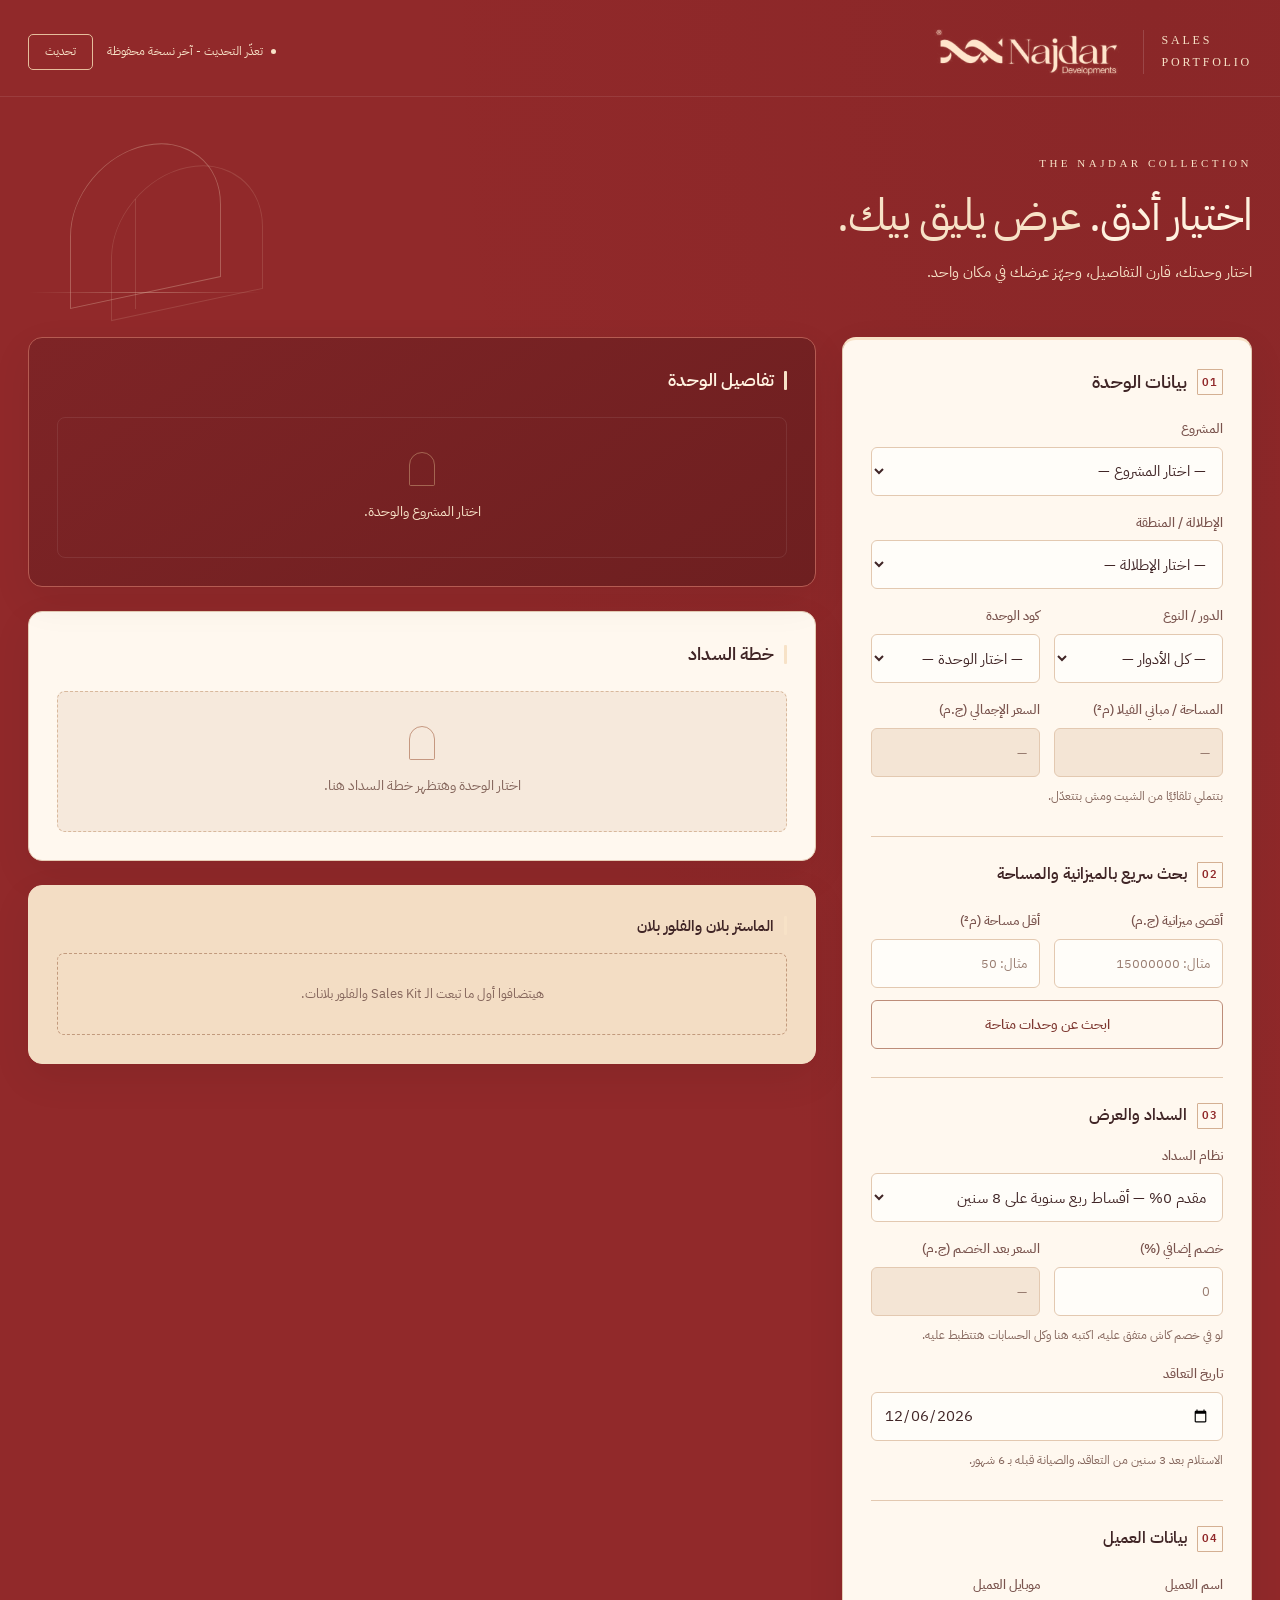
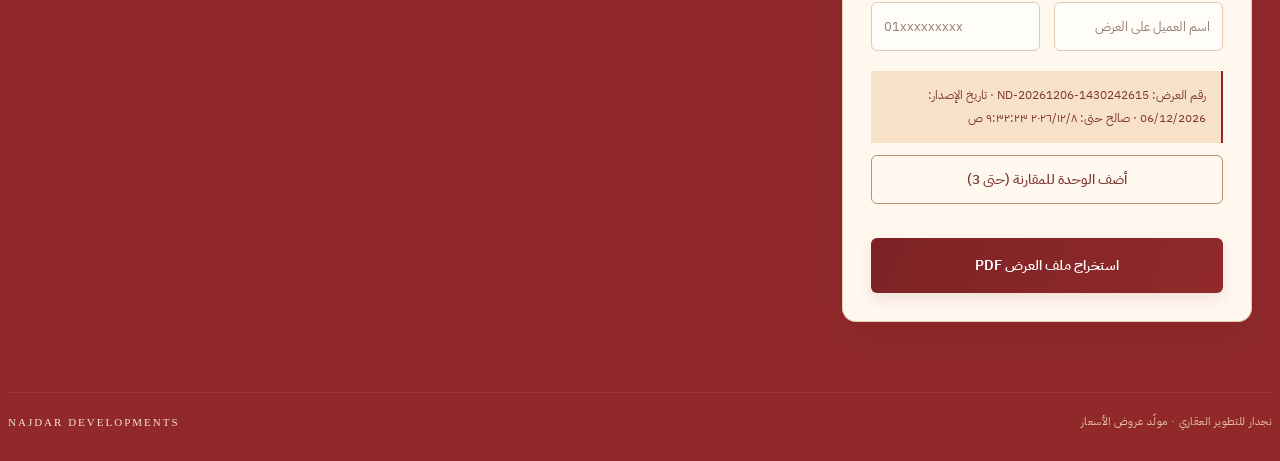
==== commit 6fba7c0a: "Set quote tool sheet refresh to 30 seconds" ====
--- a/index.html
+++ b/index.html
@@ -251,7 +251,7 @@
 const CONFIG = {
   SHEET_XLSX_URL: 'https://docs.google.com/spreadsheets/d/1DQTmWHmKkkNNI5mcQDg3P0dzelndi-9m/export?format=xlsx',
   AVAILABLE_WORDS: ['available','متاح'],
-  AUTO_REFRESH_SEC: 3600,
+  AUTO_REFRESH_SEC: 30,
   MAINT_PCT: 0.10,
   MAINT_MONTHS_BEFORE: 6,
   DELIVERY_MONTHS: 36,
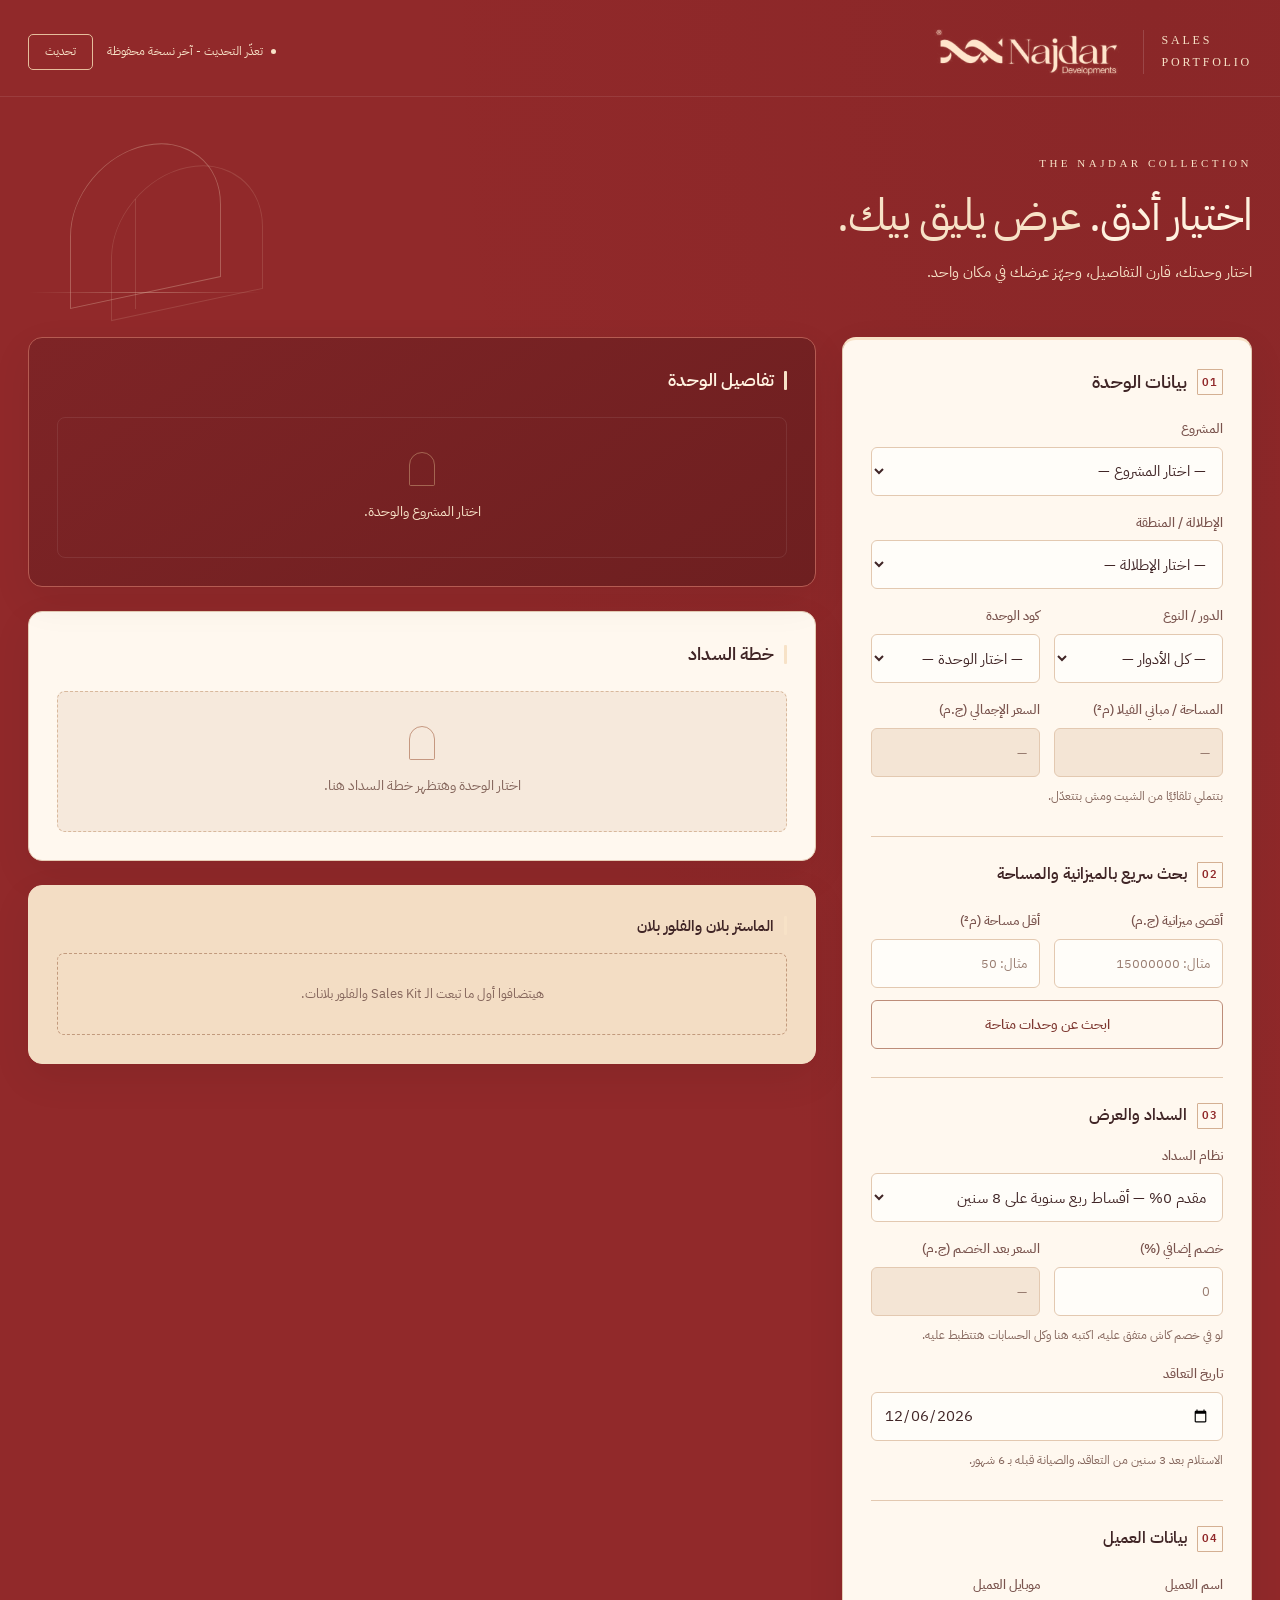
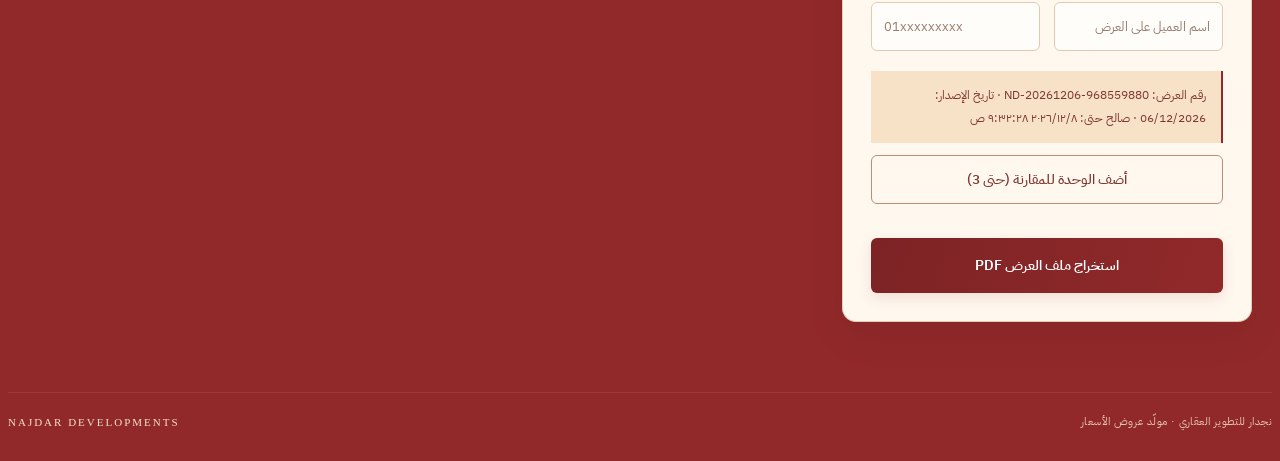
==== commit 95ea4bd5: "Add building info banner with dynamic messages Added a banner for building information with dynamic " ====
--- a/index.html
+++ b/index.html
@@ -176,6 +176,11 @@
   <div class="hero-art" aria-hidden="true"><i></i></div>
 </section>
 <div class="wrap">
+  <div id="bldBanner" hidden style="margin:0 0 14px;padding:14px 16px;border:1px solid #c9a96b;border-right:5px solid #c9a96b;border-radius:8px;background:#fbf6ea;color:#3a2a1a;line-height:1.9">
+    <b id="bldTitle"></b>
+    <div id="bldMsg" style="font-size:14px"></div>
+    <a href="1-masterplan-preview.html" style="font-size:13px;text-decoration:underline;color:#7a1f2b">← رجوع للماستر بلان</a>
+  </div>
   <div class="card">
     <h2>بيانات الوحدة</h2>
     <label for="project">المشروع</label>
@@ -668,5 +673,16 @@
 $('dpDate').valueAsDate=new Date();
 loadUnits(false);
 </script>
+<script>
+/* قادم من الماستر بلان: ?building=N */
+(function(){
+ var n=parseInt(new URLSearchParams(location.search).get('building'),10);
+ if(!(n>=1&&n<=9))return;
+ var uses={1:'Branded Apartments',2:'Branded Apartments',3:'Branded Apartments',4:'Admin & Clinic',5:'Clinic',6:'Admin',7:'Commercial',8:'Commercial',9:'Commercial'};
+ document.getElementById('bldTitle').textContent='9NORTH · مبنى '+n+' ('+uses[n]+')';
+ document.getElementById('bldMsg').textContent='بيانات وحدات المبنى ده لسه ما اتضافتش في المولد، فمفيش وحدات متاحة معروضة له دلوقتي (ده مش معناه إنه مخلص). الوحدات اللي تحت تخص مشاريع تانية (Halo / Meray 2).';
+ document.getElementById('bldBanner').hidden=false;
+})();
+</script>
 </body>
 </html>
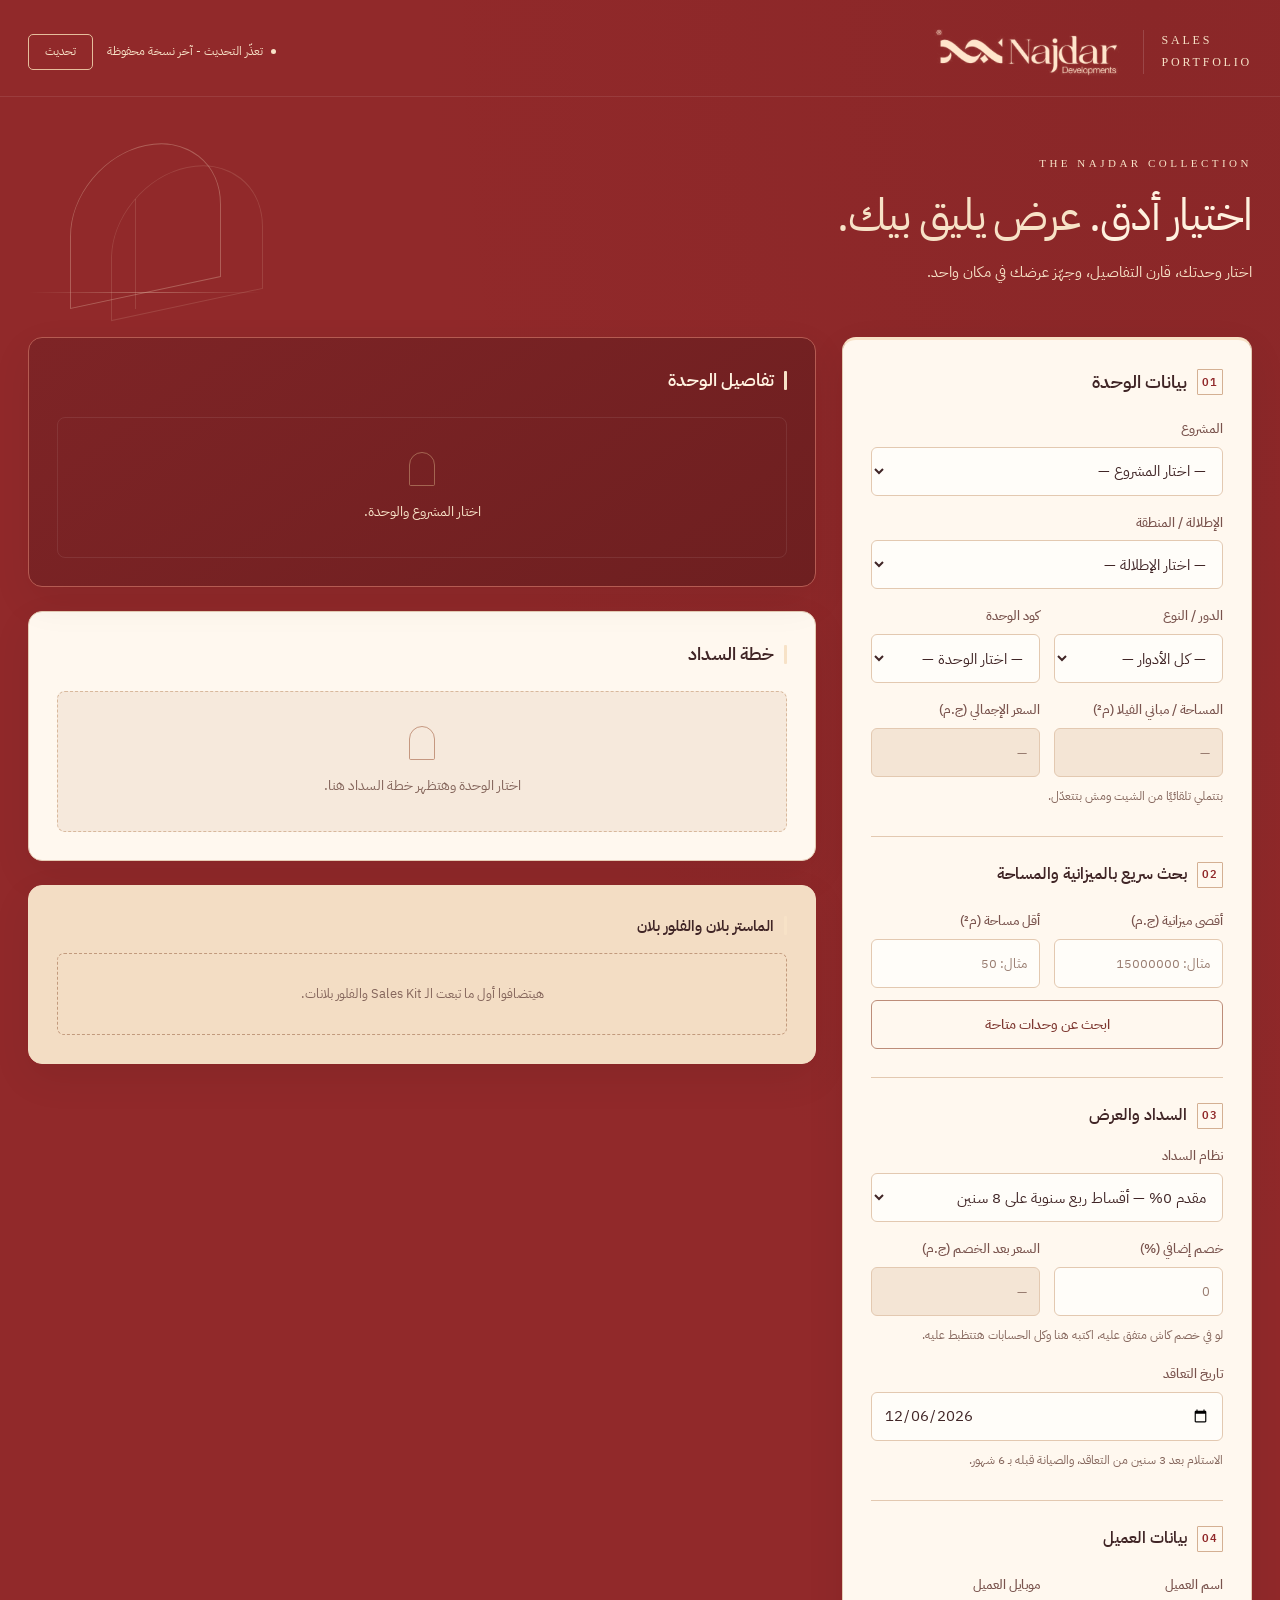
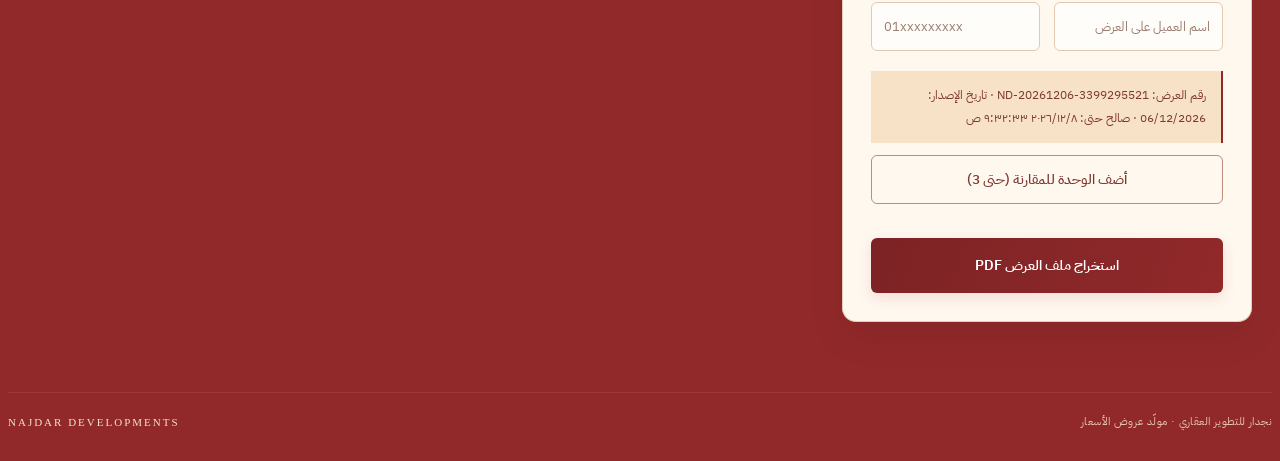
==== commit 0eab76a6: "Add dynamic style and button for building context" ====
--- a/index.html
+++ b/index.html
@@ -682,6 +682,12 @@
  document.getElementById('bldTitle').textContent='9NORTH · مبنى '+n+' ('+uses[n]+')';
  document.getElementById('bldMsg').textContent='بيانات وحدات المبنى ده لسه ما اتضافتش في المولد، فمفيش وحدات متاحة معروضة له دلوقتي (ده مش معناه إنه مخلص). الوحدات اللي تحت تخص مشاريع تانية (Halo / Meray 2).';
  document.getElementById('bldBanner').hidden=false;
+ var st=document.createElement('style');st.id='bldCtxStyle';st.textContent='body.bld-ctx .wrap>*:not(#bldBanner){display:none!important}body.bld-ctx .hero-art{display:none}';document.head.appendChild(st);
+ document.body.classList.add('bld-ctx');
+ document.getElementById('bldMsg').textContent='بيانات وحدات المبنى ده لسه ما اتضافتش، فمفيش وحدات معروضة له دلوقتي. (ده مش معناه إنه مخلص.)';
+ var b=document.createElement('button');b.type='button';b.textContent='فتح المولد العام (Halo / Meray 2)';b.style.cssText='margin-top:10px;margin-right:14px;padding:6px 12px;border:1px solid #c9a96b;background:transparent;border-radius:6px;font-size:12px;cursor:pointer;color:#3a2a1a';
+ b.onclick=function(){document.body.classList.remove('bld-ctx');document.getElementById('bldBanner').hidden=true};
+ document.getElementById('bldBanner').appendChild(b);
 })();
 </script>
 </body>
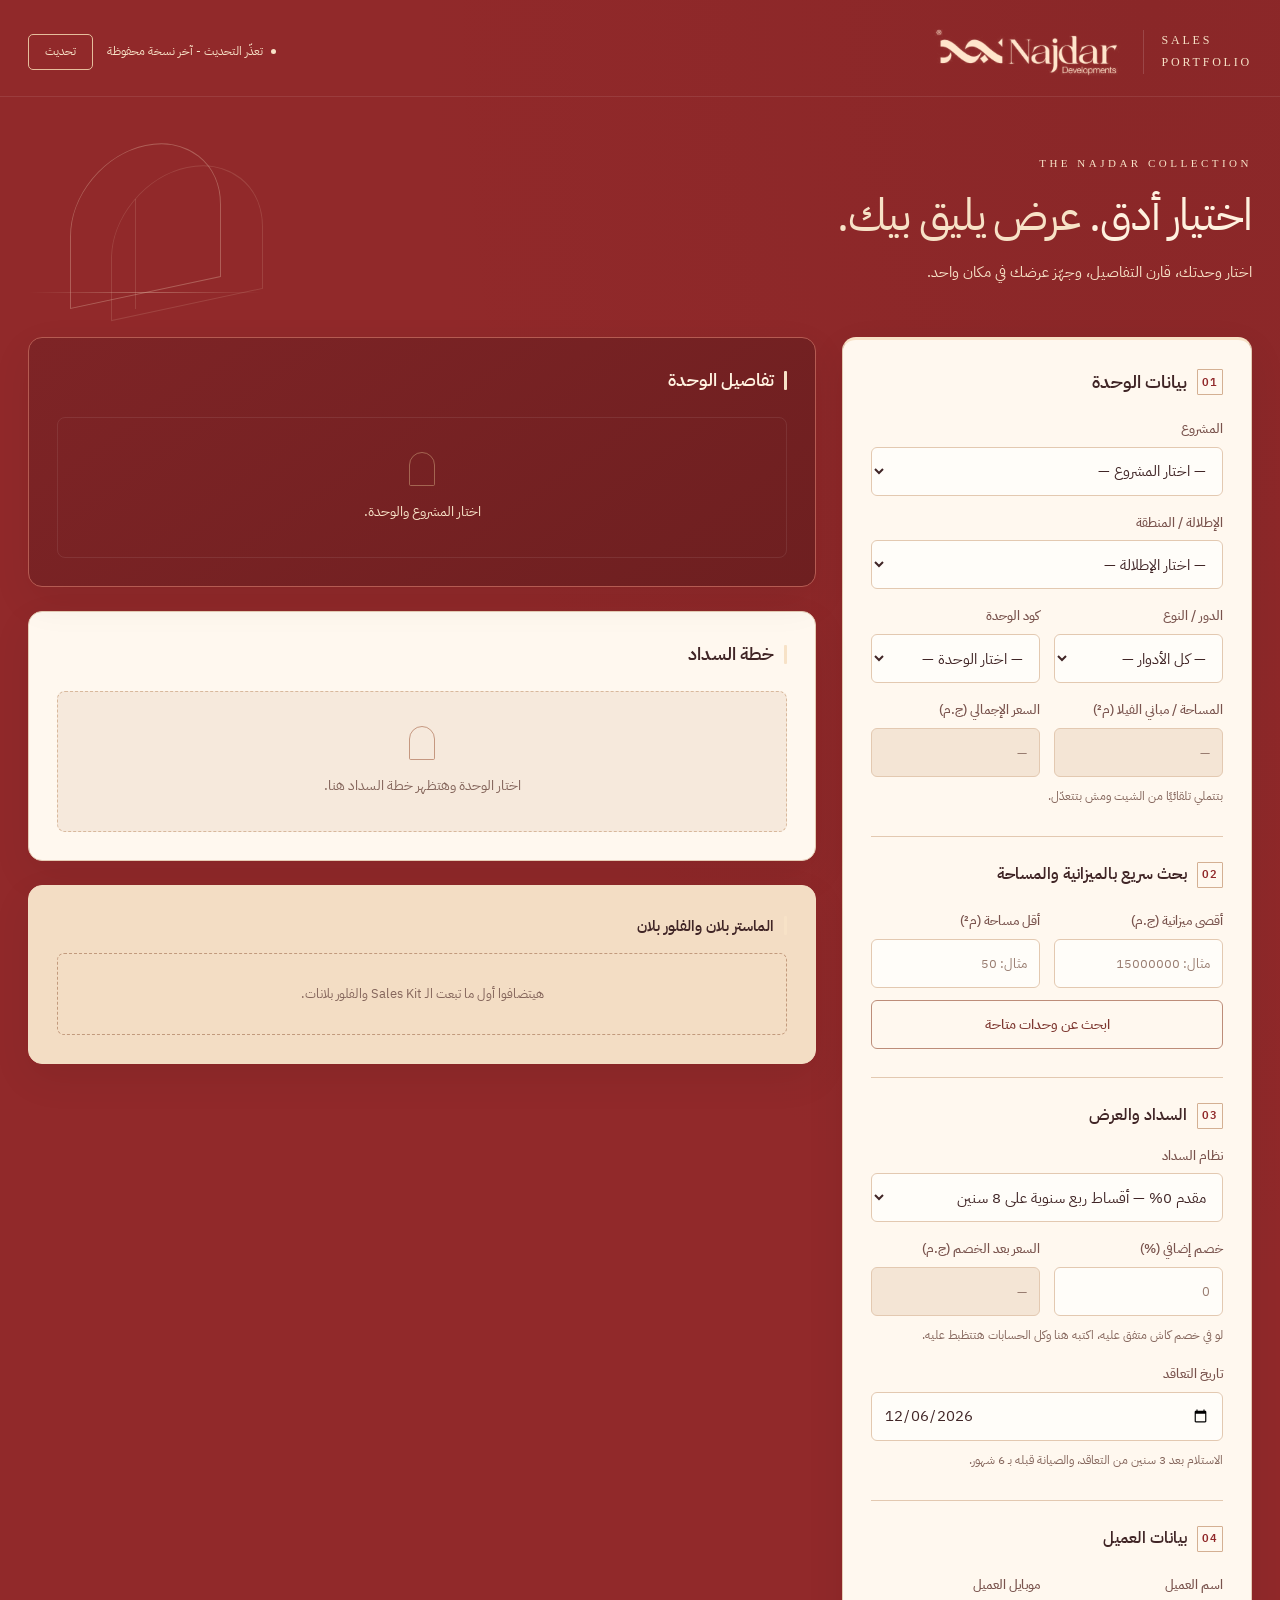
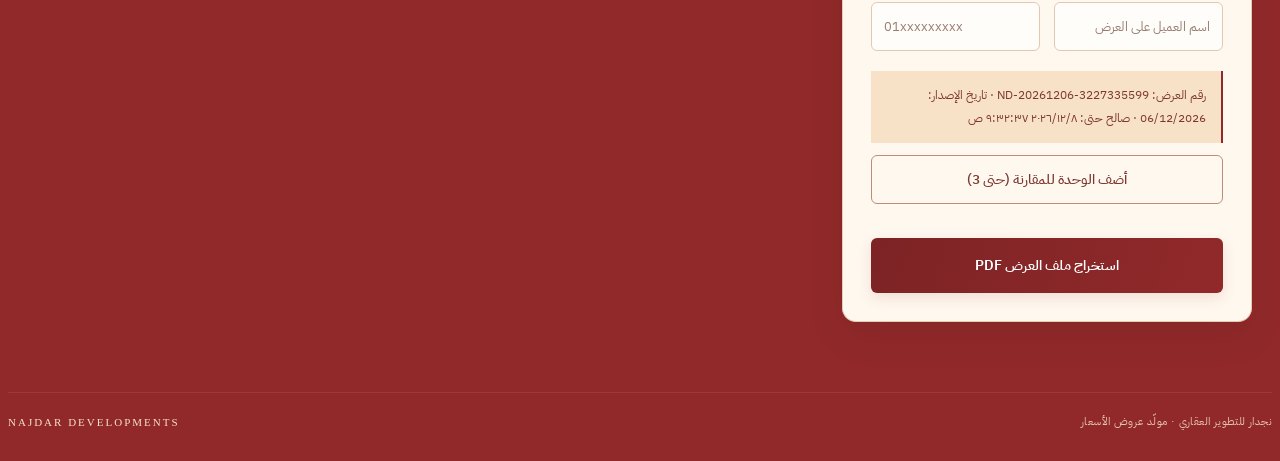
==== commit 63b77cb1: "Download PDF directly on computers with a touchscreen" ====
--- a/index.html
+++ b/index.html
@@ -642,7 +642,7 @@
     if(_url) URL.revokeObjectURL(_url); _url=URL.createObjectURL(blob);
     const a=$('saveBar'); a.href=_url; a.download=nm; a.style.display='flex';
     const f=new File([blob],nm,{type:'application/pdf'});
-    const isTouch=window.matchMedia('(pointer:coarse)').matches;
+    const isTouch=window.matchMedia('(pointer:coarse)').matches&&!matchMedia('(any-pointer:fine)').matches;
     if(isTouch&&navigator.canShare&&navigator.canShare({files:[f]})){
       navigator.share({files:[f],title:nm}).catch(()=>{});
     }else{
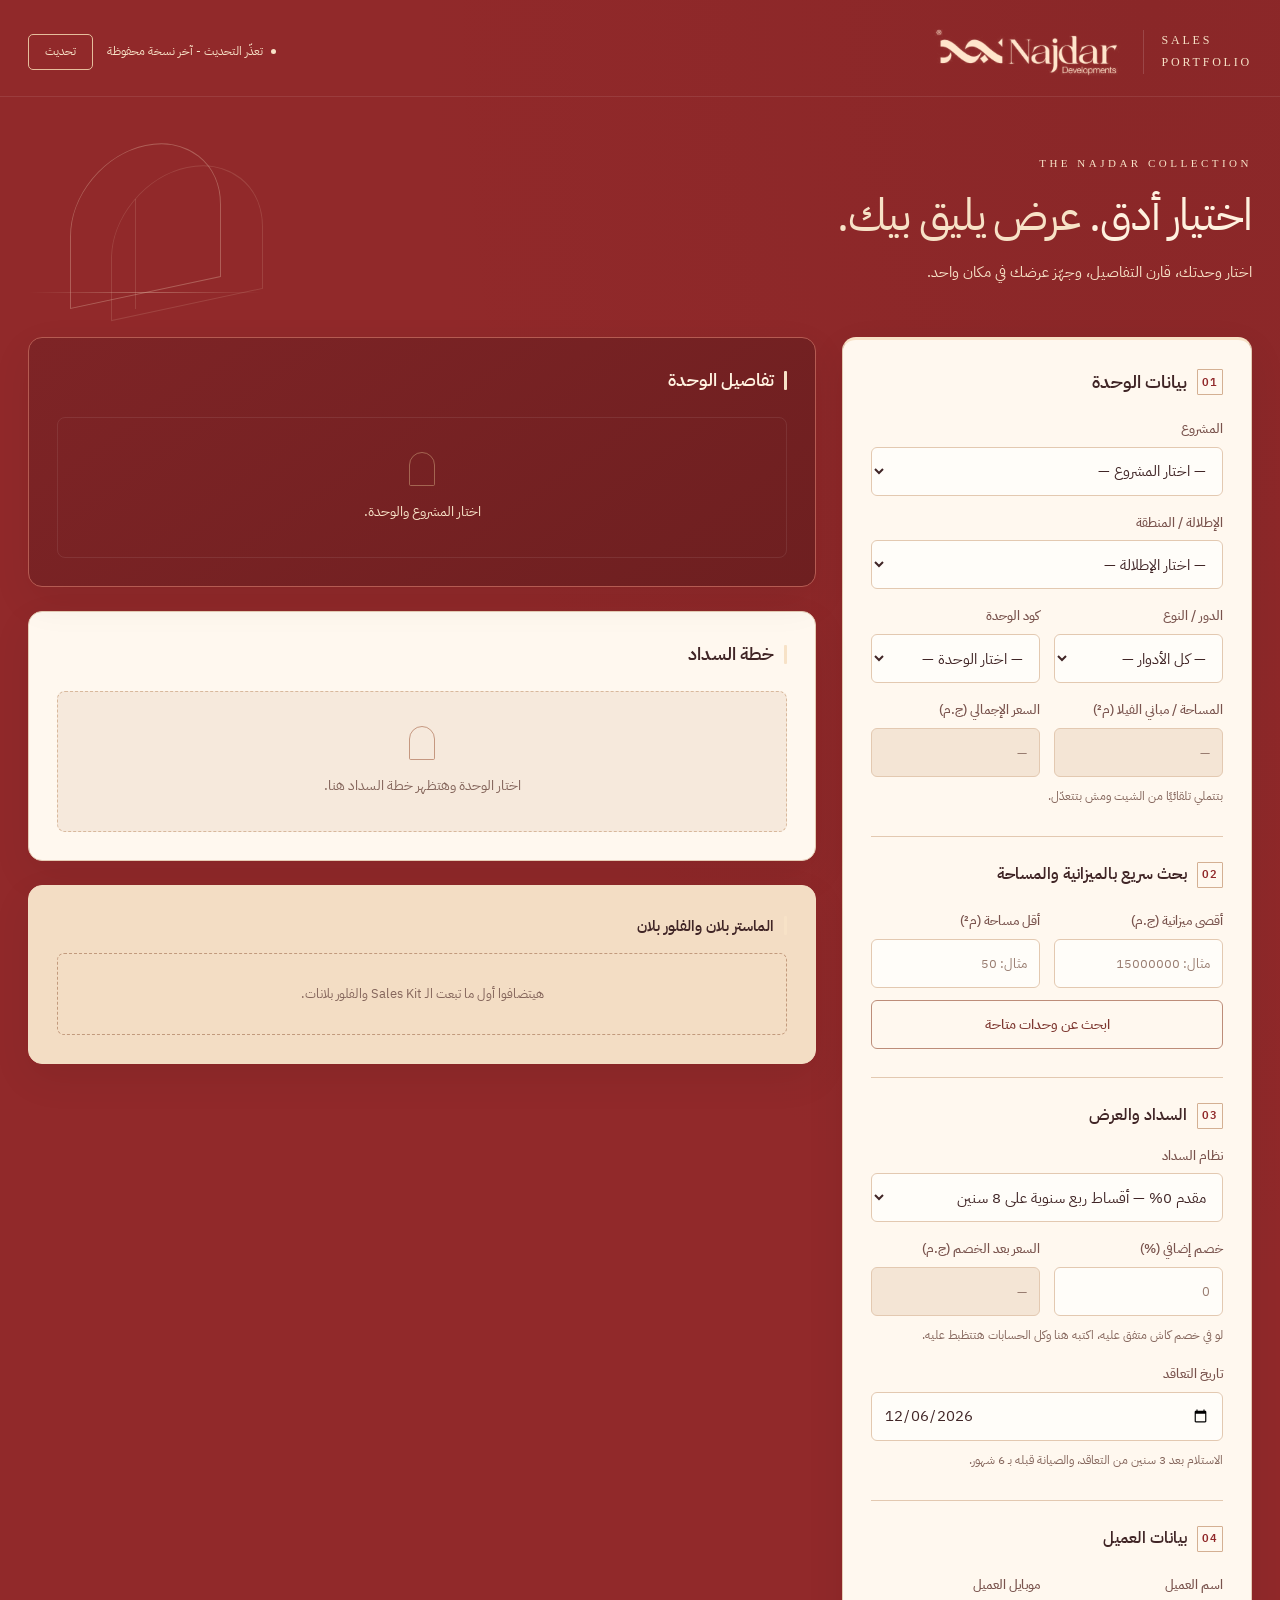
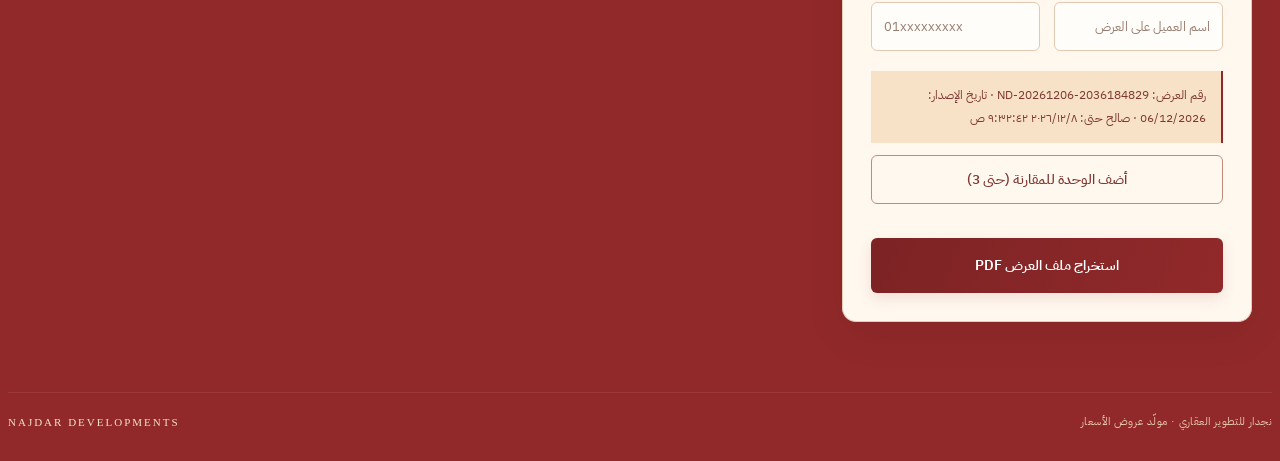
==== commit 2a21e174: "Use click pointer type to choose direct PDF download" ====
--- a/index.html
+++ b/index.html
@@ -634,7 +634,7 @@
   return {blob:doc.output('blob'),nm};
 }
 let _url=null;
-$('exportBtn').addEventListener('click',async()=>{
+$('exportBtn').addEventListener('click',async(ev)=>{
   if(!schedule()){ toast('اختار الوحدة الأول.'); return; }
   const b=$('exportBtn'); b.disabled=true; b.textContent='جاري تجهيز الملف…';
   try{
@@ -642,7 +642,7 @@
     if(_url) URL.revokeObjectURL(_url); _url=URL.createObjectURL(blob);
     const a=$('saveBar'); a.href=_url; a.download=nm; a.style.display='flex';
     const f=new File([blob],nm,{type:'application/pdf'});
-    const isTouch=window.matchMedia('(pointer:coarse)').matches&&!matchMedia('(any-pointer:fine)').matches;
+    const isTouch=(ev&&ev.pointerType)?ev.pointerType==='touch':(matchMedia('(pointer:coarse)').matches&&!matchMedia('(any-pointer:fine)').matches);
     if(isTouch&&navigator.canShare&&navigator.canShare({files:[f]})){
       navigator.share({files:[f],title:nm}).catch(()=>{});
     }else{
